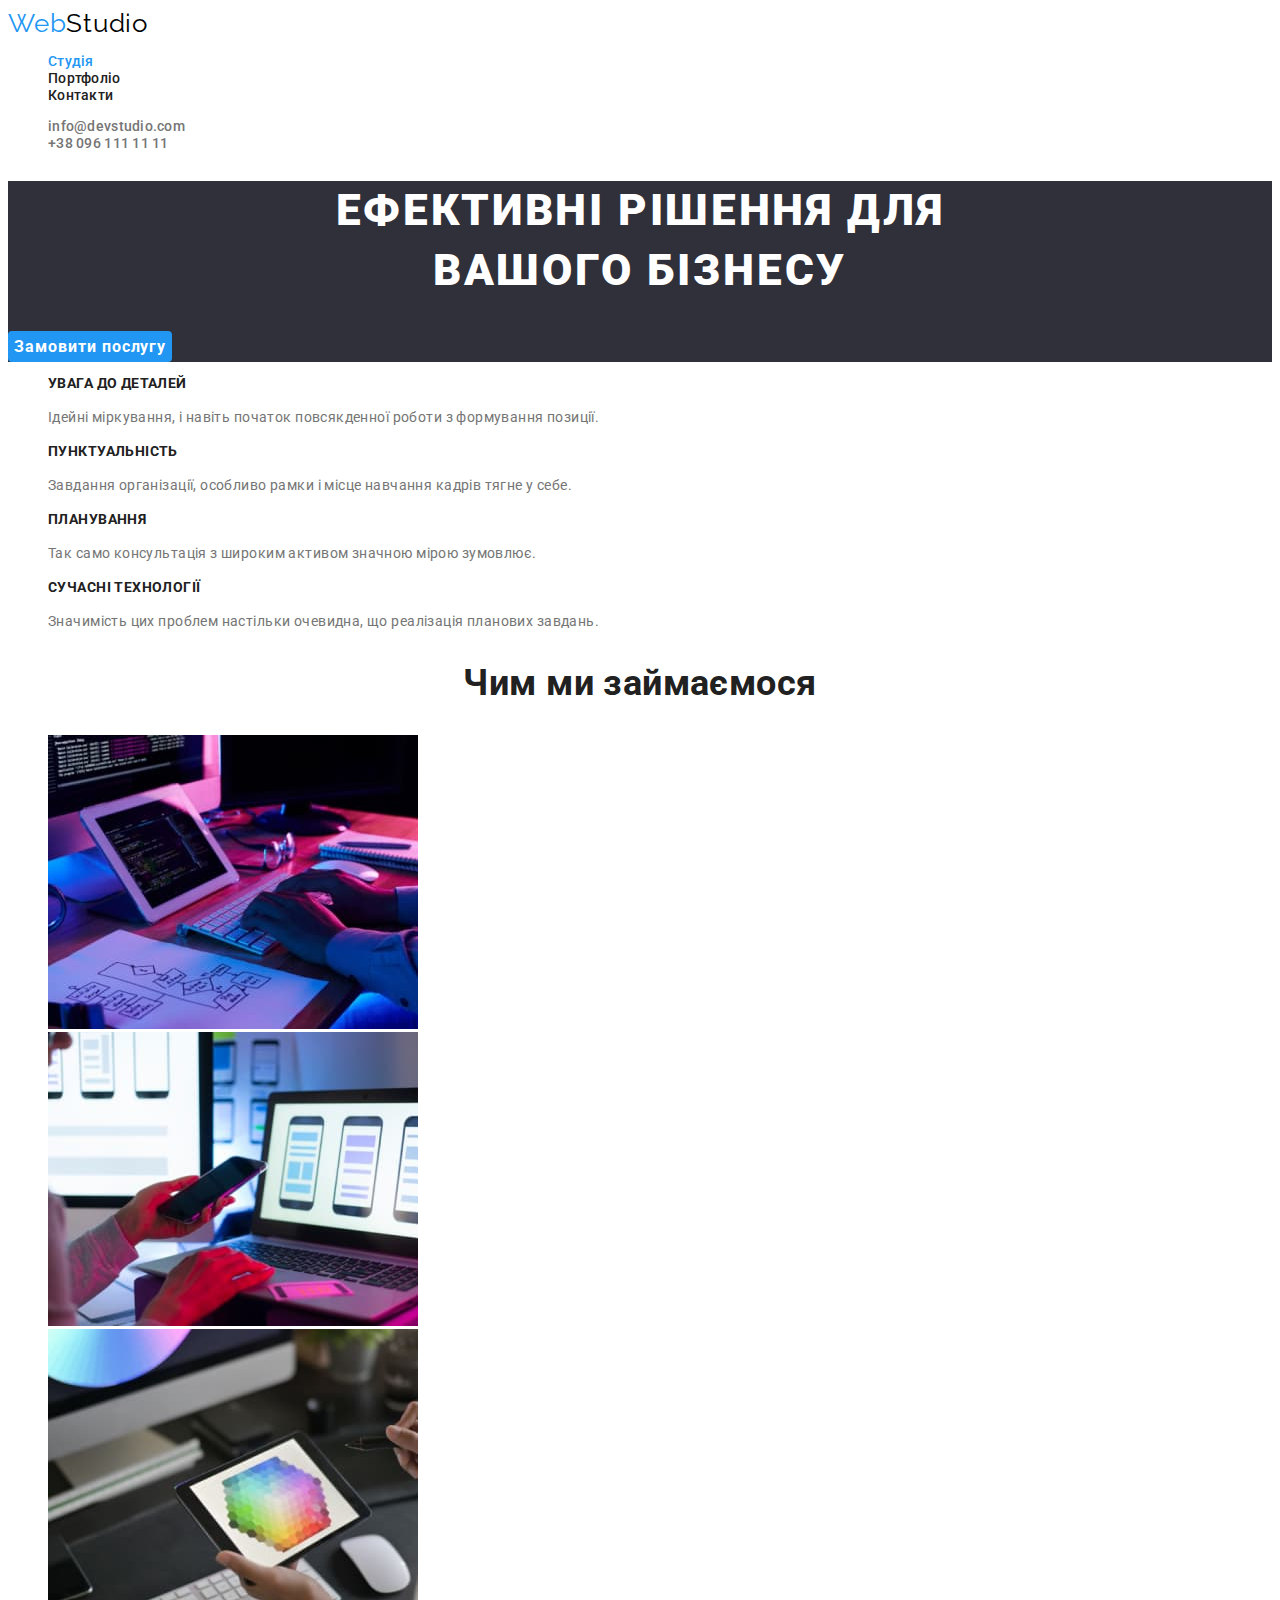
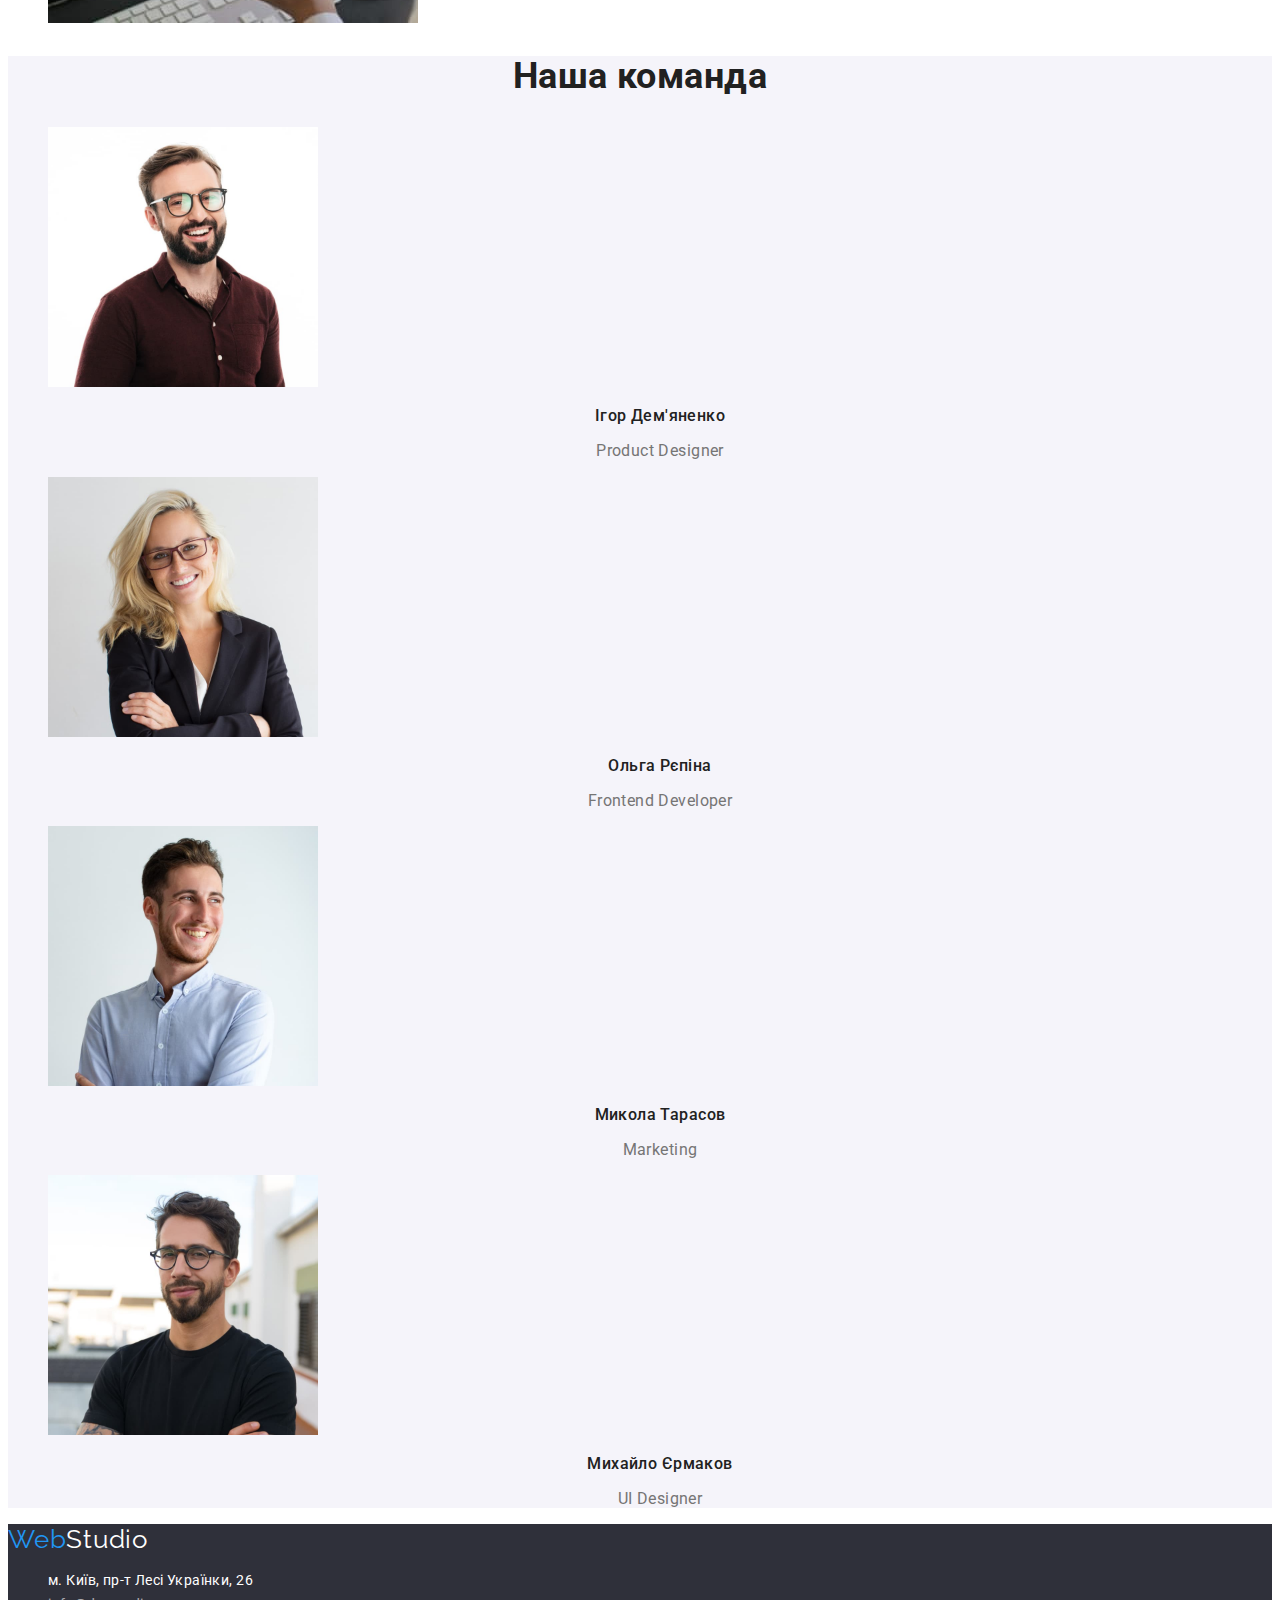
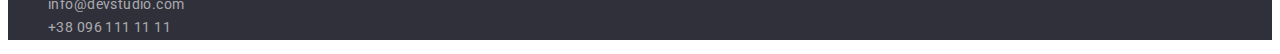
==== index.html @ c25b3947 "копіював" ====
<!DOCTYPE html>
<html lang="uk-UA">
<head>
	<meta charset="utf-8">
	<meta name="viewport" content="width=device-width, initial-scale=1">
	<title>Студія</title>
	<link rel="preconnect" href="https://fonts.googleapis.com">
	<link rel="preconnect" href="https://fonts.gstatic.com" crossorigin>
	<link href="https://fonts.googleapis.com/css2?family=Raleway:wght@700&family=Roboto:wght@400;500;700;900&display=swap" rel="stylesheet">	
	<link rel="stylesheet" href="./css/main.css">
</head>

<body>
	<header>
		<nav>
			<a lang="en" href="./index.html"  class="logo"><span class="accent">Web</span>Studio</a>
			<ul>
				<li><a href="./index.html" class="link current">Студія</a></li>
				<li><a href="./portfolio.html" class="link">Портфоліо</a></li>
				<li><a href="./portfolio.html" class="link">Контакти</a></li>
			</ul>
		</nav>
		<ul>
			<li><a href="mailto:info@devstudio.com" class="link-connection">info@devstudio.com</a></li>
			<li><a href="tel:+380961111111" class="link-connection">+38 096 111 11 11</a></li>
		</ul>
	</header>

	<main>
		<section class="section-hero">
			<h1 class="hero-title">Ефективні рішення для<br> вашого бізнесу</h1>
			<button type="button" class="button primary">Замовити послугу</button>
		</section>

		<section class="section-work">
			<h2 class="section-title visually-hidden">Наші переваги</h2>
			<ul>
				<li>
					<h3 class="work-title">УВАГА ДО ДЕТАЛЕЙ</h3>
					<p class="work-text">Ідейні міркування, і навіть початок повсякденної роботи з формування позиції.</p>
				</li>
				<li>
					<h3 class="work-title">ПУНКТУАЛЬНІСТЬ</h3>
					<p class="work-text">Завдання організації, особливо рамки і місце навчання кадрів тягне у себе.</p>
				</li>
				<li>
					<h3 class="work-title">ПЛАНУВАННЯ</h3>
					<p class="work-text">Так само консультація з широким активом значною мірою зумовлює.</p>
				</li>
				<li>
					<h3 class="work-title">СУЧАСНІ ТЕХНОЛОГІЇ</h3>
					<p class="work-text">Значимість цих проблем настільки очевидна, що реалізація планових завдань.</p>
				</li>
			</ul>
		</section>

		<section class="section-about">
			<h2 class="section-title">Чим ми займаємося</h2>
			<ul>
				<li><img src="./img/box_1.jpg" alt="Монітор" width="370"></li>
				<li><img src="./img/box_2.jpg" alt="Телефон" width="370"></li>
				<li><img src="./img/box_3.jpg" alt="Планшет" width="370"></li>
			</ul>
		</section>

		<section class="section-team">
			<h2 class="section-title">Наша команда</h2>
			<ul>
				<li>
					<img src="./img/team_card_1.jpg" alt="Ігор Дем'яненко" width="270">
					<h3 class="team-name">Ігор Дем'яненко</h3>
					<p class="team-position">Product Designer</p>	
				</li>			
				<li>			
					<img src="./img/team_card_2.jpg" alt="Ольга Рєпіна" width="270">
					<h3 class="team-name">Ольга Рєпіна</h3>
					<p class="team-position">Frontend Developer</p>
				</li>
				<li>	
					<img src="./img/team_card_3.jpg" alt="Микола Тарасов" width="270">
					<h3 class="team-name">Микола Тарасов</h3>
					<p class="team-position">Marketing</p>
				</li>
				<li>
					<img src="./img/team_card_4.jpg" alt="Михайло Єрмаков" width="270">
					<h3 class="team-name">Михайло Єрмаков</h3>
					<p class="team-position">UI Designer</p>
				</li>	
			</ul>
		</section>
	</main>
	
	<footer class="footerr">
		<a lang="en" href="./index.html" class="logo"><span class="accent">Web</span>Studio</a>
		<address>
			<ul>
				<li class="adress">м. Київ, пр-т Лесі Українки, 26</li>
				<li ><a href="mailto:info@devstudio.com" class="contacts">info@devstudio.com</a></li>
				<li><a href="tel:+380961111111" class="contacts">+38 096 111 11 11</a></li>
			</ul>
		</address>	
	</footer>

</body>
</html>
---- css/main.css ----
:root {
    --primary-text-color: #757575;
    --title-text-color: #212121;
    --accent-color: #2196F3;
    --background-color-h1: #FFFFFF;
    --hero-color: #2F303A;
    --background-color: #F5F4FA;
    --logo-color: #000000;
    --transparent-color: rgba(255, 255, 255, 0.6);
}

body {
    color: var(--primary-text-color);
    background-color: var(--background-color-h1);
    font-family: Roboto, sans-serif;
    font-size: 14px;
    letter-spacing: 0.03em;
}

ul {
    list-style: none;
}

a {
    text-decoration: none;
}

    /*Header*/

.link.current {
   color: var(--accent-color);
}

.button.active {
    color: var(--background-color-h1);
    background-color: var(--accent-color);
}

.logo {
    color: var(--logo-color);
    font-family: Raleway, sans-serif;
    font-size: 26px;
    line-height: 1.2;
    letter-spacing: 0.03em;
    text-decoration: none;
}

.link {
    color: var(--title-text-color);
    font-weight: 500;
    line-height: 1.14;
    text-decoration: none;
    letter-spacing: 0.02em;
}

.link-connection {
    color: var(--primary-text-color);
    font-weight: 500;
    font-size: 14px;
    line-height: 1.14;
    letter-spacing: 0.02em;
}

.link:hover,
.link:focus,
.contacts:hover,
.contacts:focus,
.link-connection:hover,
.link-connection:focus {
    color: var(--accent-color);
}

.accent {
    color: var(--accent-color);
}

             /* Mein */

/* Hero */

.section-hero {
    background-color: var(--hero-color);
}

.hero-title {
    color: var(--background-color-h1);
    font-weight: 900;
    font-size: 44px;
    line-height: 1.36;
    text-align: center;
    letter-spacing: 0.06em;
    text-transform: uppercase;
}


/* Section */

.section-title.visually-hidden,
.project-title.visually-hidden {
    position: absolute;
    width: 1px;
    height: 1px;
    margin: -1px;
    border: 0;
    padding: 0;
    white-space: nowrap;
    clip-path: inset(100%);
    clip: rect(0 0 0 0);
    overflow: hidden;
}

.work-title {
    color: var(--title-text-color);
    font-size: 14px;
    line-height: 1.14;
    text-transform: uppercase;
}

.work-text {
    line-height: 1.7;
}

.section-title {
    color: var(--title-text-color);
    font-size: 36px;
    line-height: 1.16;
    text-align: center;
}

.section-team {
    background-color: var(--background-color);
}

.team-name {
    color: var(--title-text-color);
    font-weight: 500;
    font-size: 16px;
    line-height: 1.19;
    text-align: center;
}

.team-position {
    font-size: 16px;
    line-height: 1.19;
    text-align: center;
}

.project-title {
    color: var(--title-text-color);
    font-size: 18px;
    line-height: 2;
    letter-spacing: 0.06em;
}

.project-name {
    color: var(--primary-text-color);
    font-size: 16px;
    line-height: 1.88;
}

/* Button */

.button.primary {
    color: var(--background-color-h1);
    background-color: var(--accent-color);
    border-radius: 4px;
    font-weight: 700;
    font-size: 16px;
    line-height: 1.87;
    text-align: center;
    letter-spacing: 0.06em;
}

.button {
    color: var(--title-text-color);
    font-family: inherit;
    background-color: var(--background-color);
    border-radius: 4px;
    border: none;
    font-weight: 500;
    font-size: 16px;
    line-height: 1.62;
    cursor: pointer;
}

.button:hover,
.button:focus {
    color: var(--background-color-h1);
    background-color: var(--accent-color);
}


/* Footer */

.footerr {
    background-color: var(--hero-color);
}

.adress {
    color: var(--background-color-h1);
    font-style: normal;
    line-height: 1.7;
    text-decoration: none;
}

.contacts {
    line-height: 1.7;
    color: var(--transparent-color);
    font-style: normal;
}


.footerr .logo {
    color: var(--background-color-h1);
}
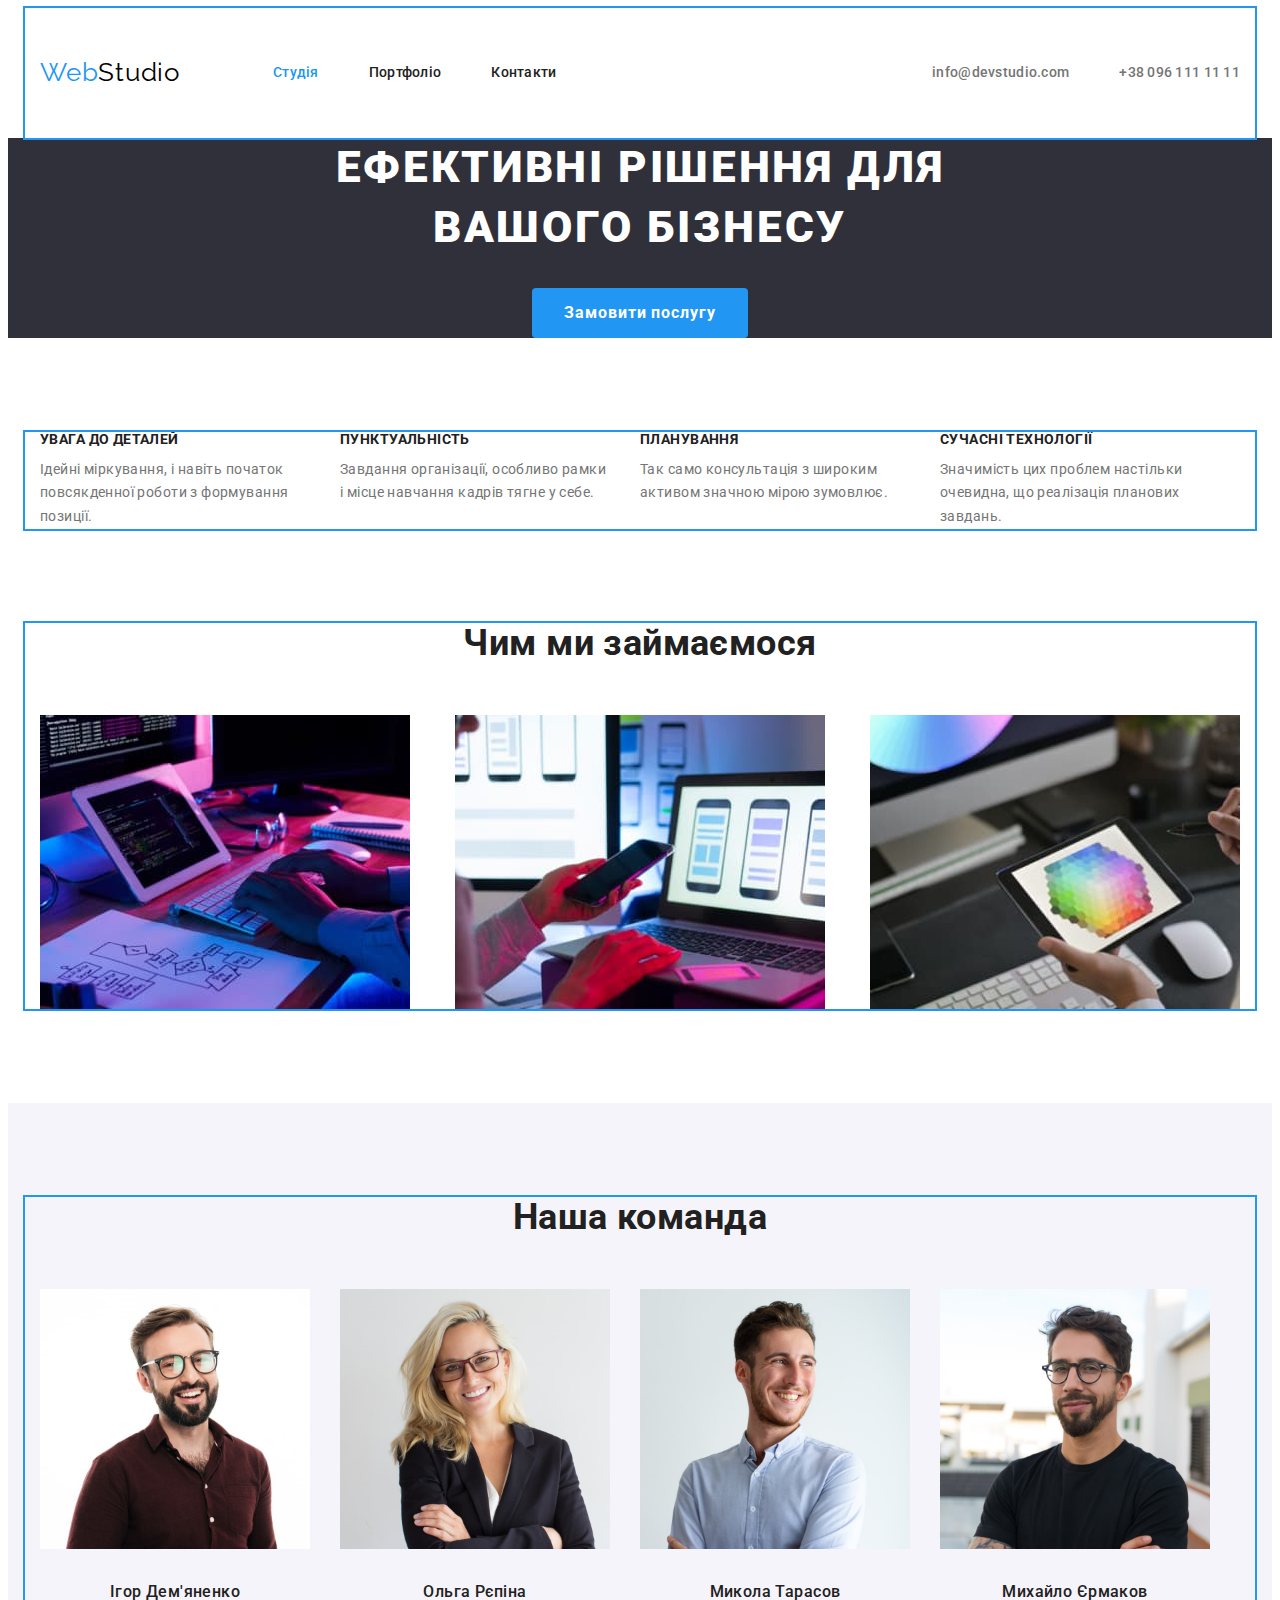
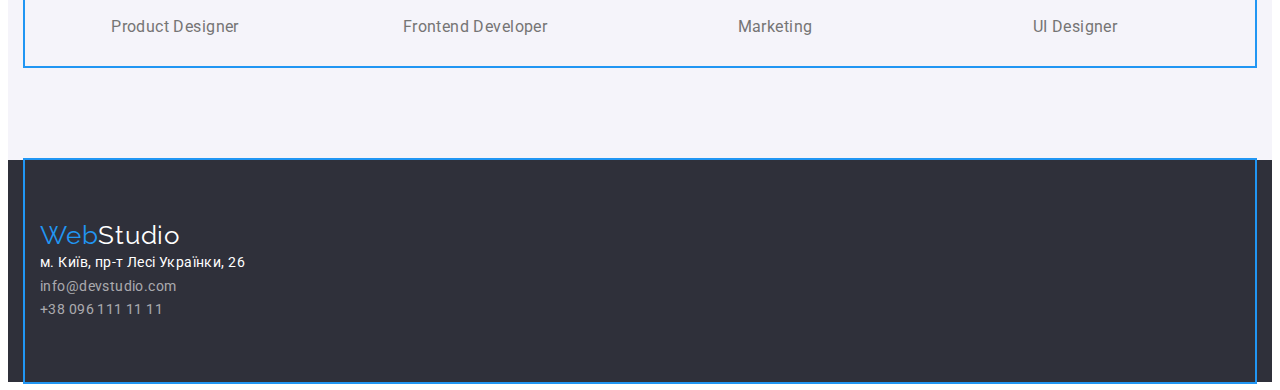
==== commit 67ae8df4: "зміни" ====
--- a/index.html
+++ b/index.html
@@ -6,24 +6,27 @@
 	<title>Студія</title>
 	<link rel="preconnect" href="https://fonts.googleapis.com">
 	<link rel="preconnect" href="https://fonts.gstatic.com" crossorigin>
-	<link href="https://fonts.googleapis.com/css2?family=Raleway:wght@700&family=Roboto:wght@400;500;700;900&display=swap" rel="stylesheet">	
+	<link href="https://fonts.googleapis.com/css2?family=Raleway:wght@700&family=Roboto:wght@400;500;700;900&display=swap" rel="stylesheet">
+	<link rel="stylesheet" href="https://cdnjs.cloudflare.com/ajax/libs/modern-normalize/1.1.0/modern-normalize.min.css" integrity="sha512-wpPYUAdjBVSE4KJnH1VR1HeZfpl1ub8YT/NKx4PuQ5NmX2tKuGu6U/JRp5y+Y8XG2tV+wKQpNHVUX03MfMFn9Q==" crossorigin="anonymous" referrerpolicy="no-referrer" />	
 	<link rel="stylesheet" href="./css/main.css">
 </head>
 
 <body>
 	<header>
-		<nav>
-			<a lang="en" href="./index.html"  class="logo"><span class="accent">Web</span>Studio</a>
-			<ul>
-				<li><a href="./index.html" class="link current">Студія</a></li>
-				<li><a href="./portfolio.html" class="link">Портфоліо</a></li>
-				<li><a href="./portfolio.html" class="link">Контакти</a></li>
+		<div class="box container-header">
+			<nav class="site-nav">
+				<a lang="en" href="./index.html"  class="logo"><span class="accent">Web</span>Studio</a>
+				<ul class="ul-nav">
+					<li class="item"><a href="./index.html" class="link current">Студія</a></li>
+					<li class="item"><a href="./portfolio.html" class="link">Портфоліо</a></li>
+					<li class="item"><a href="./portfolio.html" class="link">Контакти</a></li>
+				</ul>
+			</nav>
+			<ul class="connection-nav">
+				<li class="item"><a href="mailto:info@devstudio.com" class="link-connection">info@devstudio.com</a></li>
+				<li class="item"><a href="tel:+380961111111" class="link-connection">+38 096 111 11 11</a></li>
 			</ul>
-		</nav>
-		<ul>
-			<li><a href="mailto:info@devstudio.com" class="link-connection">info@devstudio.com</a></li>
-			<li><a href="tel:+380961111111" class="link-connection">+38 096 111 11 11</a></li>
-		</ul>
+		</div>
 	</header>
 
 	<main>
@@ -33,72 +36,80 @@
 		</section>
 
 		<section class="section-work">
-			<h2 class="section-title visually-hidden">Наші переваги</h2>
-			<ul>
-				<li>
-					<h3 class="work-title">УВАГА ДО ДЕТАЛЕЙ</h3>
-					<p class="work-text">Ідейні міркування, і навіть початок повсякденної роботи з формування позиції.</p>
-				</li>
-				<li>
-					<h3 class="work-title">ПУНКТУАЛЬНІСТЬ</h3>
-					<p class="work-text">Завдання організації, особливо рамки і місце навчання кадрів тягне у себе.</p>
-				</li>
-				<li>
-					<h3 class="work-title">ПЛАНУВАННЯ</h3>
-					<p class="work-text">Так само консультація з широким активом значною мірою зумовлює.</p>
-				</li>
-				<li>
-					<h3 class="work-title">СУЧАСНІ ТЕХНОЛОГІЇ</h3>
-					<p class="work-text">Значимість цих проблем настільки очевидна, що реалізація планових завдань.</p>
-				</li>
+			<div class="box container-work">
+				<h2 class="section-title visually-hidden">Наші переваги</h2>
+				<ul class="work-flex">
+					<li class="flex-text">
+						<h3 class="work-title">УВАГА ДО ДЕТАЛЕЙ</h3>
+						<p class="work-text">Ідейні міркування, і навіть початок повсякденної роботи з формування позиції.</p>
+					</li>
+					<li class="flex-text">
+						<h3 class="work-title">ПУНКТУАЛЬНІСТЬ</h3>
+						<p class="work-text">Завдання організації, особливо рамки і місце навчання кадрів тягне у себе.</p>
+					</li>
+					<li class="flex-text">
+						<h3 class="work-title">ПЛАНУВАННЯ</h3>
+						<p class="work-text">Так само консультація з широким активом значною мірою зумовлює.</p>
+					</li>
+					<li class="flex-text">
+						<h3 class="work-title">СУЧАСНІ ТЕХНОЛОГІЇ</h3>
+						<p class="work-text">Значимість цих проблем настільки очевидна, що реалізація планових завдань.</p>
+					</li>
+				</div>
 			</ul>
 		</section>
 
 		<section class="section-about">
-			<h2 class="section-title">Чим ми займаємося</h2>
-			<ul>
-				<li><img src="./img/box_1.jpg" alt="Монітор" width="370"></li>
-				<li><img src="./img/box_2.jpg" alt="Телефон" width="370"></li>
-				<li><img src="./img/box_3.jpg" alt="Планшет" width="370"></li>
-			</ul>
+			<div class="box container-about">
+				<h2 class="section-title">Чим ми займаємося</h2>
+				<ul class="about-flex">
+					<li class="flex-img"><img src="./img/box_1.jpg" alt="Монітор" width="370"></li>
+					<li class="flex-img"><img src="./img/box_2.jpg" alt="Телефон" width="370"></li>
+					<li class="flex-img"><img src="./img/box_3.jpg" alt="Планшет" width="370"></li>
+				</ul>
+			</div>
 		</section>
 
 		<section class="section-team">
-			<h2 class="section-title">Наша команда</h2>
-			<ul>
-				<li>
-					<img src="./img/team_card_1.jpg" alt="Ігор Дем'яненко" width="270">
-					<h3 class="team-name">Ігор Дем'яненко</h3>
-					<p class="team-position">Product Designer</p>	
-				</li>			
-				<li>			
-					<img src="./img/team_card_2.jpg" alt="Ольга Рєпіна" width="270">
-					<h3 class="team-name">Ольга Рєпіна</h3>
-					<p class="team-position">Frontend Developer</p>
-				</li>
-				<li>	
-					<img src="./img/team_card_3.jpg" alt="Микола Тарасов" width="270">
-					<h3 class="team-name">Микола Тарасов</h3>
-					<p class="team-position">Marketing</p>
-				</li>
-				<li>
-					<img src="./img/team_card_4.jpg" alt="Михайло Єрмаков" width="270">
-					<h3 class="team-name">Михайло Єрмаков</h3>
-					<p class="team-position">UI Designer</p>
-				</li>	
-			</ul>
+			<div class="box container-team">
+				<h2 class="section-title">Наша команда</h2>
+				<ul class="team-flex">
+					<li class="flex-name">
+						<img src="./img/team_card_1.jpg" alt="Ігор Дем'яненко" width="270">
+						<h3 class="team-name">Ігор Дем'яненко</h3>
+						<p class="team-position">Product Designer</p>	
+					</li>			
+					<li class="flex-name">			
+						<img src="./img/team_card_2.jpg" alt="Ольга Рєпіна" width="270">
+						<h3 class="team-name">Ольга Рєпіна</h3>
+						<p class="team-position">Frontend Developer</p>
+					</li>
+					<li class="flex-name">	
+						<img src="./img/team_card_3.jpg" alt="Микола Тарасов" width="270">
+						<h3 class="team-name">Микола Тарасов</h3>
+						<p class="team-position">Marketing</p>
+					</li>
+					<li class="flex-name">
+						<img src="./img/team_card_4.jpg" alt="Михайло Єрмаков" width="270">
+						<h3 class="team-name">Михайло Єрмаков</h3>
+						<p class="team-position">UI Designer</p>
+					</li>	
+				</ul>
+			</div>
 		</section>
 	</main>
 	
 	<footer class="footerr">
-		<a lang="en" href="./index.html" class="logo"><span class="accent">Web</span>Studio</a>
-		<address>
-			<ul>
-				<li class="adress">м. Київ, пр-т Лесі Українки, 26</li>
-				<li ><a href="mailto:info@devstudio.com" class="contacts">info@devstudio.com</a></li>
-				<li><a href="tel:+380961111111" class="contacts">+38 096 111 11 11</a></li>
-			</ul>
-		</address>	
+		<div class="box container-footer">
+			<a lang="en" href="./index.html" class="logo"><span class="accent">Web</span>Studio</a>
+			<address>
+				<ul>
+					<li class="adress">м. Київ, пр-т Лесі Українки, 26</li>
+					<li ><a href="mailto:info@devstudio.com" class="contacts">info@devstudio.com</a></li>
+					<li><a href="tel:+380961111111" class="contacts">+38 096 111 11 11</a></li>
+				</ul>
+			</address>
+		</div>	
 	</footer>
 
 </body>
--- a/css/main.css
+++ b/css/main.css
@@ -7,7 +7,9 @@
     --background-color: #F5F4FA;
     --logo-color: #000000;
     --transparent-color: rgba(255, 255, 255, 0.6);
-}
+    --border-color: #EEEEEE;
+}
+
 
 body {
     color: var(--primary-text-color);
@@ -19,81 +21,57 @@
 
 ul {
     list-style: none;
+    margin: 0;
+    padding-left: 0;
+    padding-right: 0;
 }
 
 a {
     text-decoration: none;
 }
 
-    /*Header*/
-
-.link.current {
-   color: var(--accent-color);
-}
-
-.button.active {
-    color: var(--background-color-h1);
-    background-color: var(--accent-color);
-}
-
-.logo {
-    color: var(--logo-color);
-    font-family: Raleway, sans-serif;
-    font-size: 26px;
-    line-height: 1.2;
-    letter-spacing: 0.03em;
-    text-decoration: none;
-}
-
-.link {
-    color: var(--title-text-color);
-    font-weight: 500;
-    line-height: 1.14;
-    text-decoration: none;
-    letter-spacing: 0.02em;
-}
-
-.link-connection {
-    color: var(--primary-text-color);
-    font-weight: 500;
-    font-size: 14px;
-    line-height: 1.14;
-    letter-spacing: 0.02em;
-}
-
-.link:hover,
-.link:focus,
-.contacts:hover,
-.contacts:focus,
-.link-connection:hover,
-.link-connection:focus {
-    color: var(--accent-color);
-}
-
-.accent {
-    color: var(--accent-color);
-}
-
-             /* Mein */
-
-/* Hero */
+   
+/* Conteiner */
+
+.box {
+    margin: 0 auto;
+    width: 1200px;
+    outline: 2px solid #2196F3;
+}
+
+.container-header {
+    padding: 25px 15px;
+    height: 80px;
+}
+
+.container-footer {
+    padding: 60px 15px;
+}
+
+.container-team {
+    padding: 0 15px;
+}
+
+.container-work,
+.container-about,
+.container-project {
+    margin: 94px auto;
+    padding: 0 15px;
+}
+
+/* Sections */
 
 .section-hero {
     background-color: var(--hero-color);
-}
-
-.hero-title {
-    color: var(--background-color-h1);
-    font-weight: 900;
-    font-size: 44px;
-    line-height: 1.36;
-    text-align: center;
-    letter-spacing: 0.06em;
-    text-transform: uppercase;
-}
-
-
-/* Section */
+    text-align: center;
+}
+
+.section-team {
+    background-color: var(--background-color);
+    padding-top: 94px;
+    padding-bottom: 94px;
+
+}
 
 .section-title.visually-hidden,
 .project-title.visually-hidden {
@@ -109,33 +87,189 @@
     overflow: hidden;
 }
 
+.section-title {
+    color: var(--title-text-color);
+    font-size: 36px;
+    line-height: 1.16;
+    text-align: center;
+    margin-top: 0;
+    margin-bottom: 50px;
+}
+
+ /*Header*/
+
+ .connection-nav {
+    display: flex;
+ }
+
+ .site-nav {
+     display: flex;
+     align-items: center;
+ }
+
+ .connection-nav {
+     margin-left: auto;
+ }
+
+ .box.container-header {
+    display: flex;
+    align-items: center;
+ }
+
+ .ul-nav {
+    display: flex;
+ }
+
+ .botton-flex {
+    display: flex;
+    justify-content: center;
+ }
+
+ .flex-inp {
+    margin-right: 8px;
+    margin-bottom: 50px;
+ }
+
+.work-flex {
+    display: flex;
+}
+
+.flex-text {
+    width: 270px;
+    margin-right: 30px;
+}
+
+.flex-text:nth-child(4n) {
+    margin-right: 0;
+}
+
+.about-flex {
+    display: flex;
+    justify-content: space-between;
+}
+
+.flex-img {
+    width: 370px;
+    height: 294px;
+}
+
+.team-flex {
+    display: flex;
+}
+
+.flex-name:nth-child(4n) {
+    margin-right: 0;
+}
+
+.flex-name {
+    width: 270px;
+    margin-right: 30px;
+}
+
+ .ul-flex {
+    display: flex;
+    flex-wrap: wrap;
+    justify-content: space-between;
+ }
+
+ .flex-element {
+    width: 370px;
+    margin-bottom: 30px;
+ }
+
+ .flex-element:nth-last-child(-n+3) {
+    margin-bottom: 0;
+ }
+
+ .ul-nav .item + .item,
+ .connection-nav .item+.item {
+    margin-left: 50px;
+ }
+ 
+
+.logo {
+    color: var(--logo-color);
+    font-family: Raleway, sans-serif;
+    font-size: 26px;
+    line-height: 1.2;
+    letter-spacing: 0.03em;
+    text-decoration: none;
+    margin-right: 93px;
+}
+
+.link {
+    color: var(--title-text-color);
+    display: block;
+    padding-top: 32px;
+    padding-bottom: 32px;
+    font-weight: 500;
+    line-height: 1.14;
+    text-decoration: none;
+    letter-spacing: 0.02em;
+}
+
+.link-connection {
+    color: var(--primary-text-color);
+    display: block;
+    padding-top: 32px;
+    padding-bottom: 32px;
+    font-weight: 500;
+    font-size: 14px;
+    line-height: 1.14;
+    letter-spacing: 0.02em;
+}
+
+.link:hover,
+.link:focus,
+.contacts:hover,
+.contacts:focus,
+.link-connection:hover,
+.link-connection:focus {
+    color: var(--accent-color);
+}
+
+.accent {
+    color: var(--accent-color);
+}
+
+.link.current {
+    color: var(--accent-color);
+}
+
+.hero-title {
+    color: var(--background-color-h1);
+    font-weight: 900;
+    font-size: 44px;
+    line-height: 1.36;
+    letter-spacing: 0.06em;
+    text-transform: uppercase;
+    margin-top: 0;
+    margin-bottom: 30px;
+}
+
 .work-title {
     color: var(--title-text-color);
     font-size: 14px;
     line-height: 1.14;
     text-transform: uppercase;
+    margin-top: 0;
+    margin-bottom: 10px;
 }
 
 .work-text {
     line-height: 1.7;
-}
-
-.section-title {
-    color: var(--title-text-color);
-    font-size: 36px;
-    line-height: 1.16;
-    text-align: center;
-}
-
-.section-team {
-    background-color: var(--background-color);
-}
+    margin-top: 10px;
+    margin-bottom: 0;
+}
+
+
 
 .team-name {
     color: var(--title-text-color);
     font-weight: 500;
     font-size: 16px;
     line-height: 1.19;
+    margin-top: 30px;
     text-align: center;
 }
 
@@ -143,6 +277,7 @@
     font-size: 16px;
     line-height: 1.19;
     text-align: center;
+    margin-bottom: 30px;
 }
 
 .project-title {
@@ -150,19 +285,40 @@
     font-size: 18px;
     line-height: 2;
     letter-spacing: 0.06em;
+    margin-top: 0;
 }
 
 .project-name {
     color: var(--primary-text-color);
     font-size: 16px;
-    line-height: 1.88;
-}
+    line-height: 1.88;  
+}
+
+.no-gap {
+  display: block;
+}
+
+.frame {
+    border-bottom-width: 1px;
+    border-bottom-style: solid;
+    border-bottom-color: var(--border-color);
+    border-right-width: 1px;
+    border-right-style: solid;
+    border-right-color: var(--border-color);
+    border-left-width: 1px;
+    border-left-style: solid;
+    border-left-color: var(--border-color);
+}
+
 
 /* Button */
 
 .button.primary {
     color: var(--background-color-h1);
     background-color: var(--accent-color);
+    min-width: 216px;
+    height: 50px;
+    padding: 10px 32px;
     border-radius: 4px;
     font-weight: 700;
     font-size: 16px;
@@ -173,6 +329,9 @@
 
 .button {
     color: var(--title-text-color);
+    height: 38px;
+    min-width: 67px;
+    padding: 6px 22px;
     font-family: inherit;
     background-color: var(--background-color);
     border-radius: 4px;
@@ -180,6 +339,7 @@
     font-weight: 500;
     font-size: 16px;
     line-height: 1.62;
+    text-align: center;
     cursor: pointer;
 }
 
@@ -189,6 +349,10 @@
     background-color: var(--accent-color);
 }
 
+.button.active {
+    color: var(--background-color-h1);
+    background-color: var(--accent-color);
+}
 
 /* Footer */
 
@@ -209,7 +373,6 @@
     font-style: normal;
 }
 
-
 .footerr .logo {
     color: var(--background-color-h1);
 }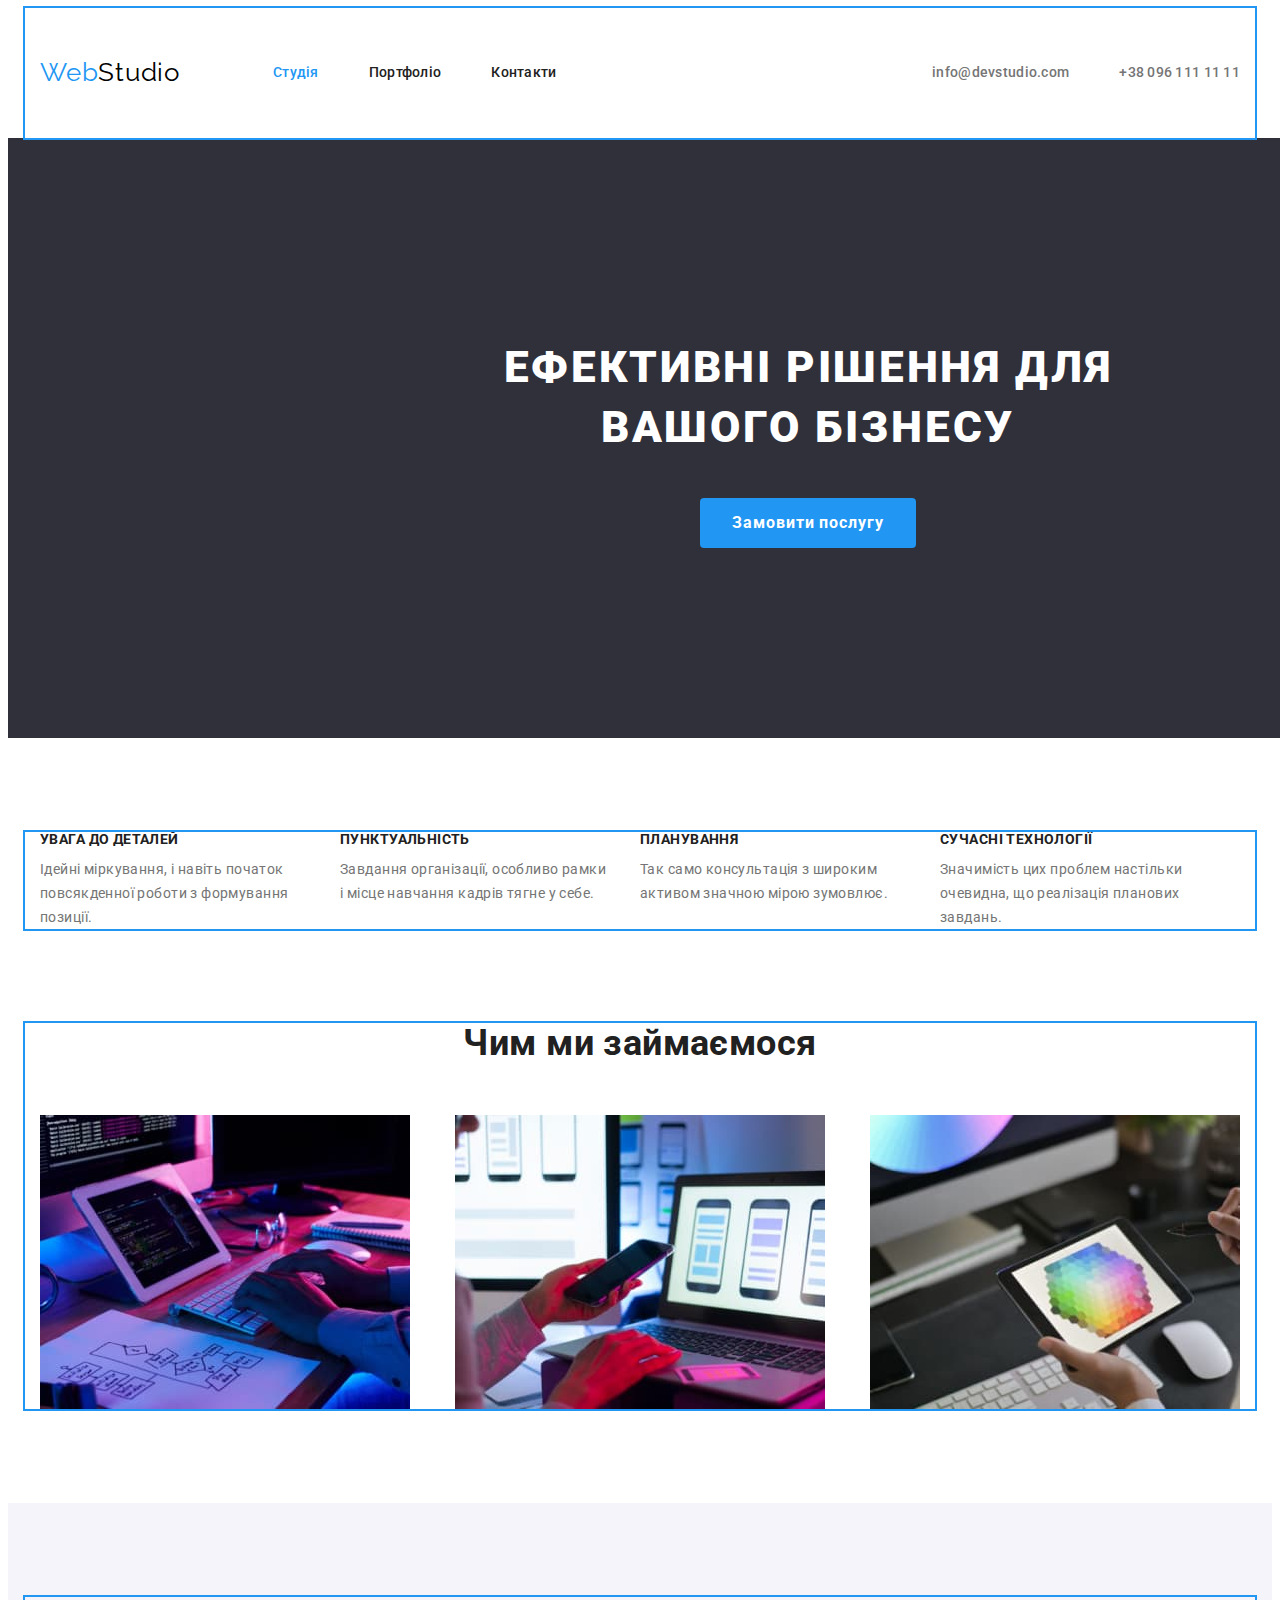
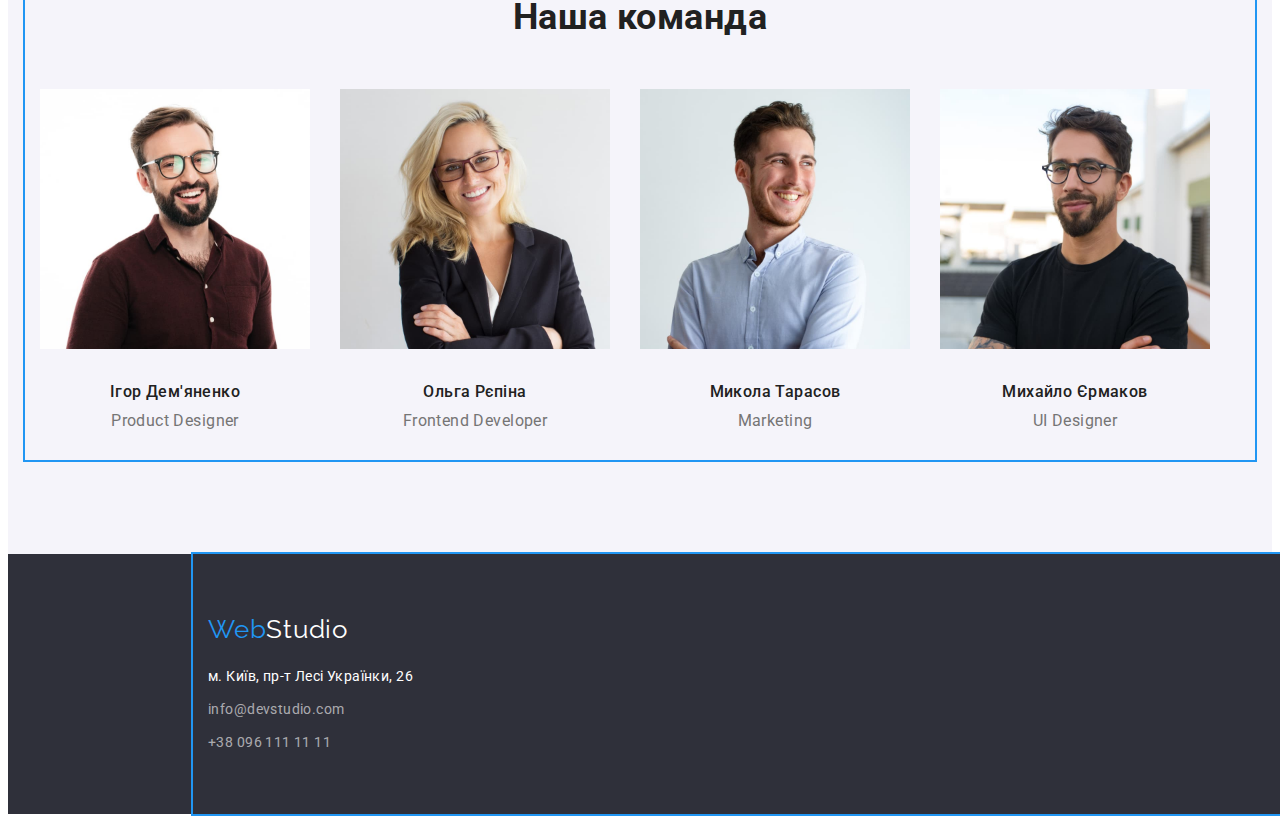
==== commit 99fd3bd4: "футер плаває" ====
--- a/index.html
+++ b/index.html
@@ -98,19 +98,19 @@
 			</div>
 		</section>
 	</main>
-	
-	<footer class="footerr">
-		<div class="box container-footer">
+
+	<footer  class="footerr">
+		<div class="container-footer">
 			<a lang="en" href="./index.html" class="logo"><span class="accent">Web</span>Studio</a>
 			<address>
 				<ul>
 					<li class="adress">м. Київ, пр-т Лесі Українки, 26</li>
-					<li ><a href="mailto:info@devstudio.com" class="contacts">info@devstudio.com</a></li>
+					<li><a href="mailto:info@devstudio.com" class="contacts">info@devstudio.com</a></li>
 					<li><a href="tel:+380961111111" class="contacts">+38 096 111 11 11</a></li>
 				</ul>
 			</address>
 		</div>	
 	</footer>
-
+	
 </body>
 </html>--- a/css/main.css
+++ b/css/main.css
@@ -36,7 +36,7 @@
 .box {
     margin: 0 auto;
     width: 1200px;
-    outline: 2px solid #2196F3;
+    outline: 2px solid var(--accent-color);
 }
 
 .container-header {
@@ -45,7 +45,11 @@
 }
 
 .container-footer {
-    padding: 60px 15px;
+    padding: 60px 15px; 
+    margin-left: auto;
+    margin-right: auto;
+    width: 1200px;
+    outline: 2px solid var(--accent-color);
 }
 
 .container-team {
@@ -64,13 +68,16 @@
 .section-hero {
     background-color: var(--hero-color);
     text-align: center;
+    width: 1600px;
+    height: 600px;
+    margin-left: auto;
+    margin-right: auto;
 }
 
 .section-team {
     background-color: var(--background-color);
     padding-top: 94px;
     padding-bottom: 94px;
-
 }
 
 .section-title.visually-hidden,
@@ -100,15 +107,12 @@
 
  .connection-nav {
     display: flex;
+    margin-left: auto;
  }
 
  .site-nav {
      display: flex;
      align-items: center;
- }
-
- .connection-nav {
-     margin-left: auto;
  }
 
  .box.container-header {
@@ -245,6 +249,7 @@
     text-transform: uppercase;
     margin-top: 0;
     margin-bottom: 30px;
+    padding-top: 200px;
 }
 
 .work-title {
@@ -270,6 +275,7 @@
     font-size: 16px;
     line-height: 1.19;
     margin-top: 30px;
+    margin-bottom: 10px;
     text-align: center;
 }
 
@@ -278,6 +284,7 @@
     line-height: 1.19;
     text-align: center;
     margin-bottom: 30px;
+    margin-top: 10px;
 }
 
 .project-title {
@@ -285,13 +292,15 @@
     font-size: 18px;
     line-height: 2;
     letter-spacing: 0.06em;
-    margin-top: 0;
+    margin: 0px 24px;
+    padding-top: 20px;
 }
 
 .project-name {
     color: var(--primary-text-color);
     font-size: 16px;
     line-height: 1.88;  
+    margin: 0px 24px 20px;
 }
 
 .no-gap {
@@ -299,6 +308,7 @@
 }
 
 .frame {
+    min-height: 110px;
     border-bottom-width: 1px;
     border-bottom-style: solid;
     border-bottom-color: var(--border-color);
@@ -318,7 +328,7 @@
     background-color: var(--accent-color);
     min-width: 216px;
     height: 50px;
-    padding: 10px 32px;
+    margin: 10px 32px;
     border-radius: 4px;
     font-weight: 700;
     font-size: 16px;
@@ -358,6 +368,10 @@
 
 .footerr {
     background-color: var(--hero-color);
+    width: 1600px;
+    
+    margin-left: auto;
+    margin-right: auto;
 }
 
 .adress {
@@ -365,12 +379,16 @@
     font-style: normal;
     line-height: 1.7;
     text-decoration: none;
-}
+    margin-top: 20px;
+}
+
 
 .contacts {
     line-height: 1.7;
     color: var(--transparent-color);
     font-style: normal;
+    margin-top: 9px;
+    display: block;
 }
 
 .footerr .logo {
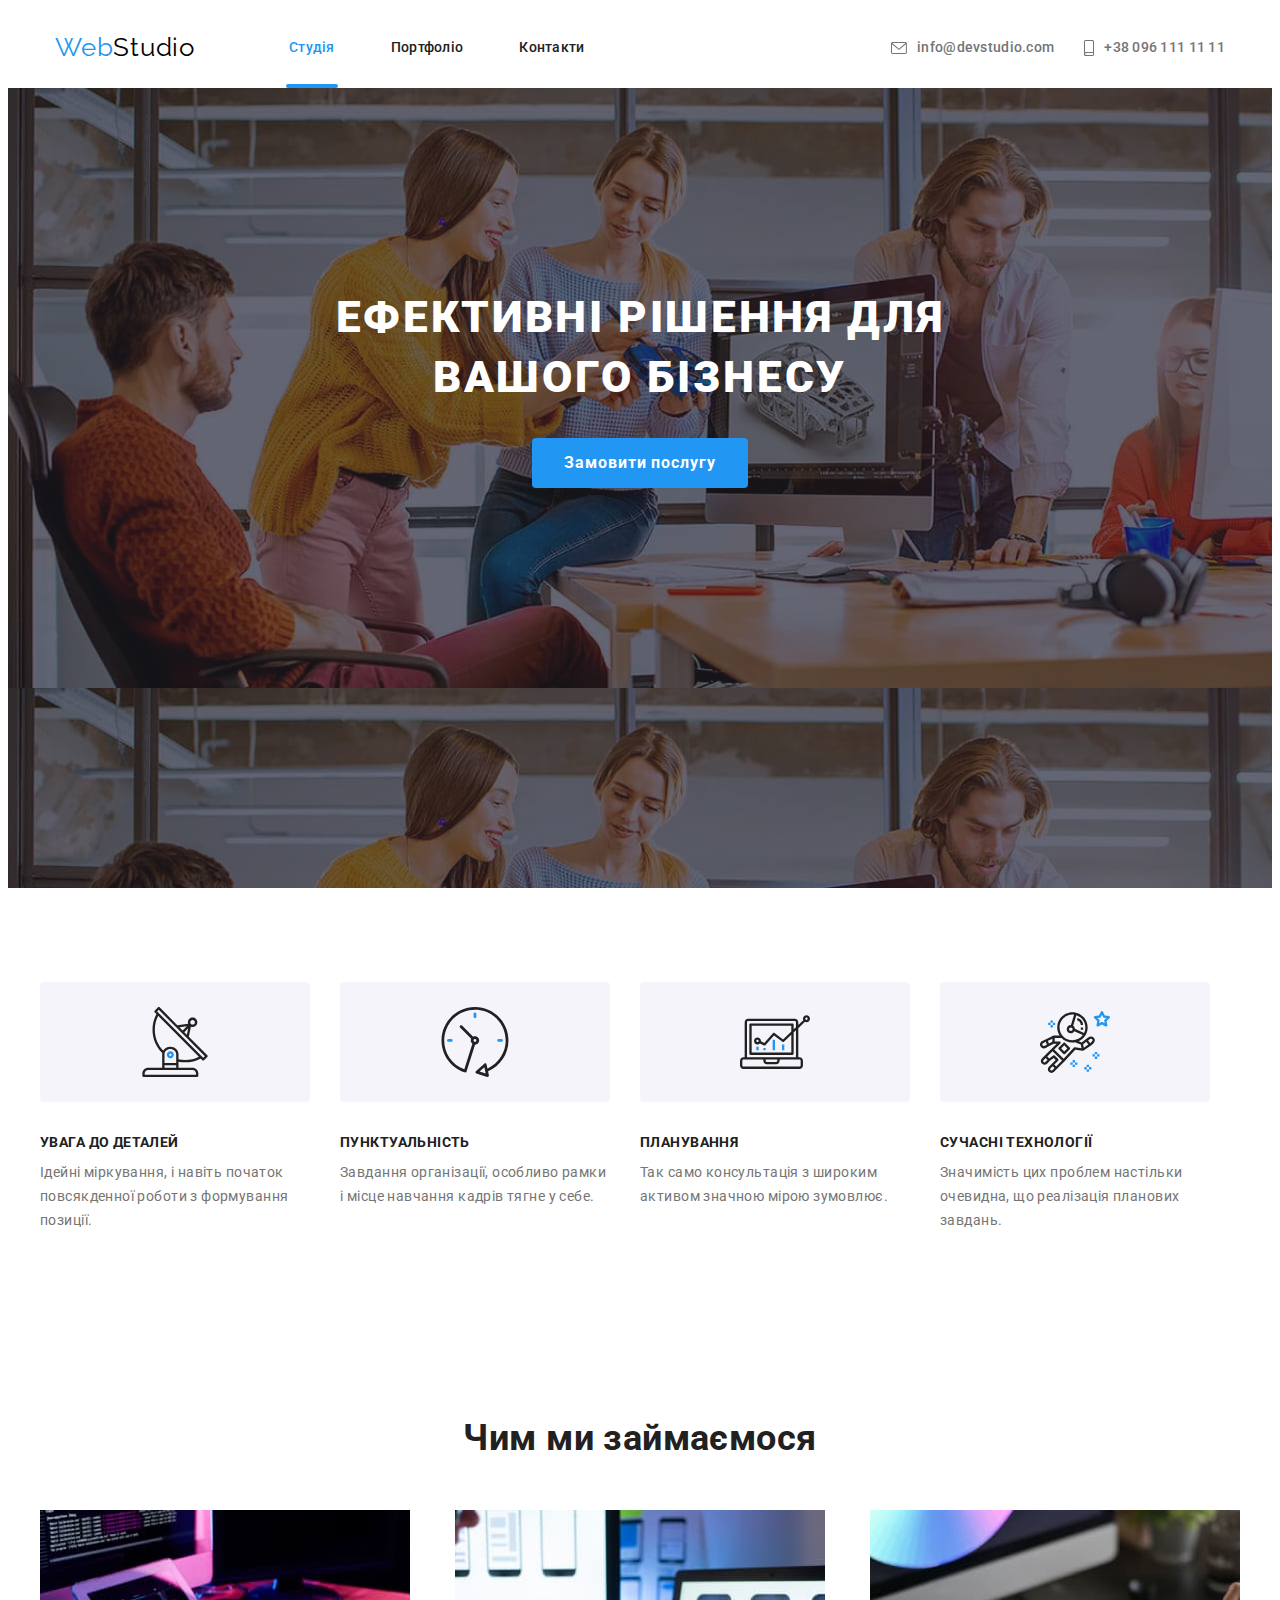
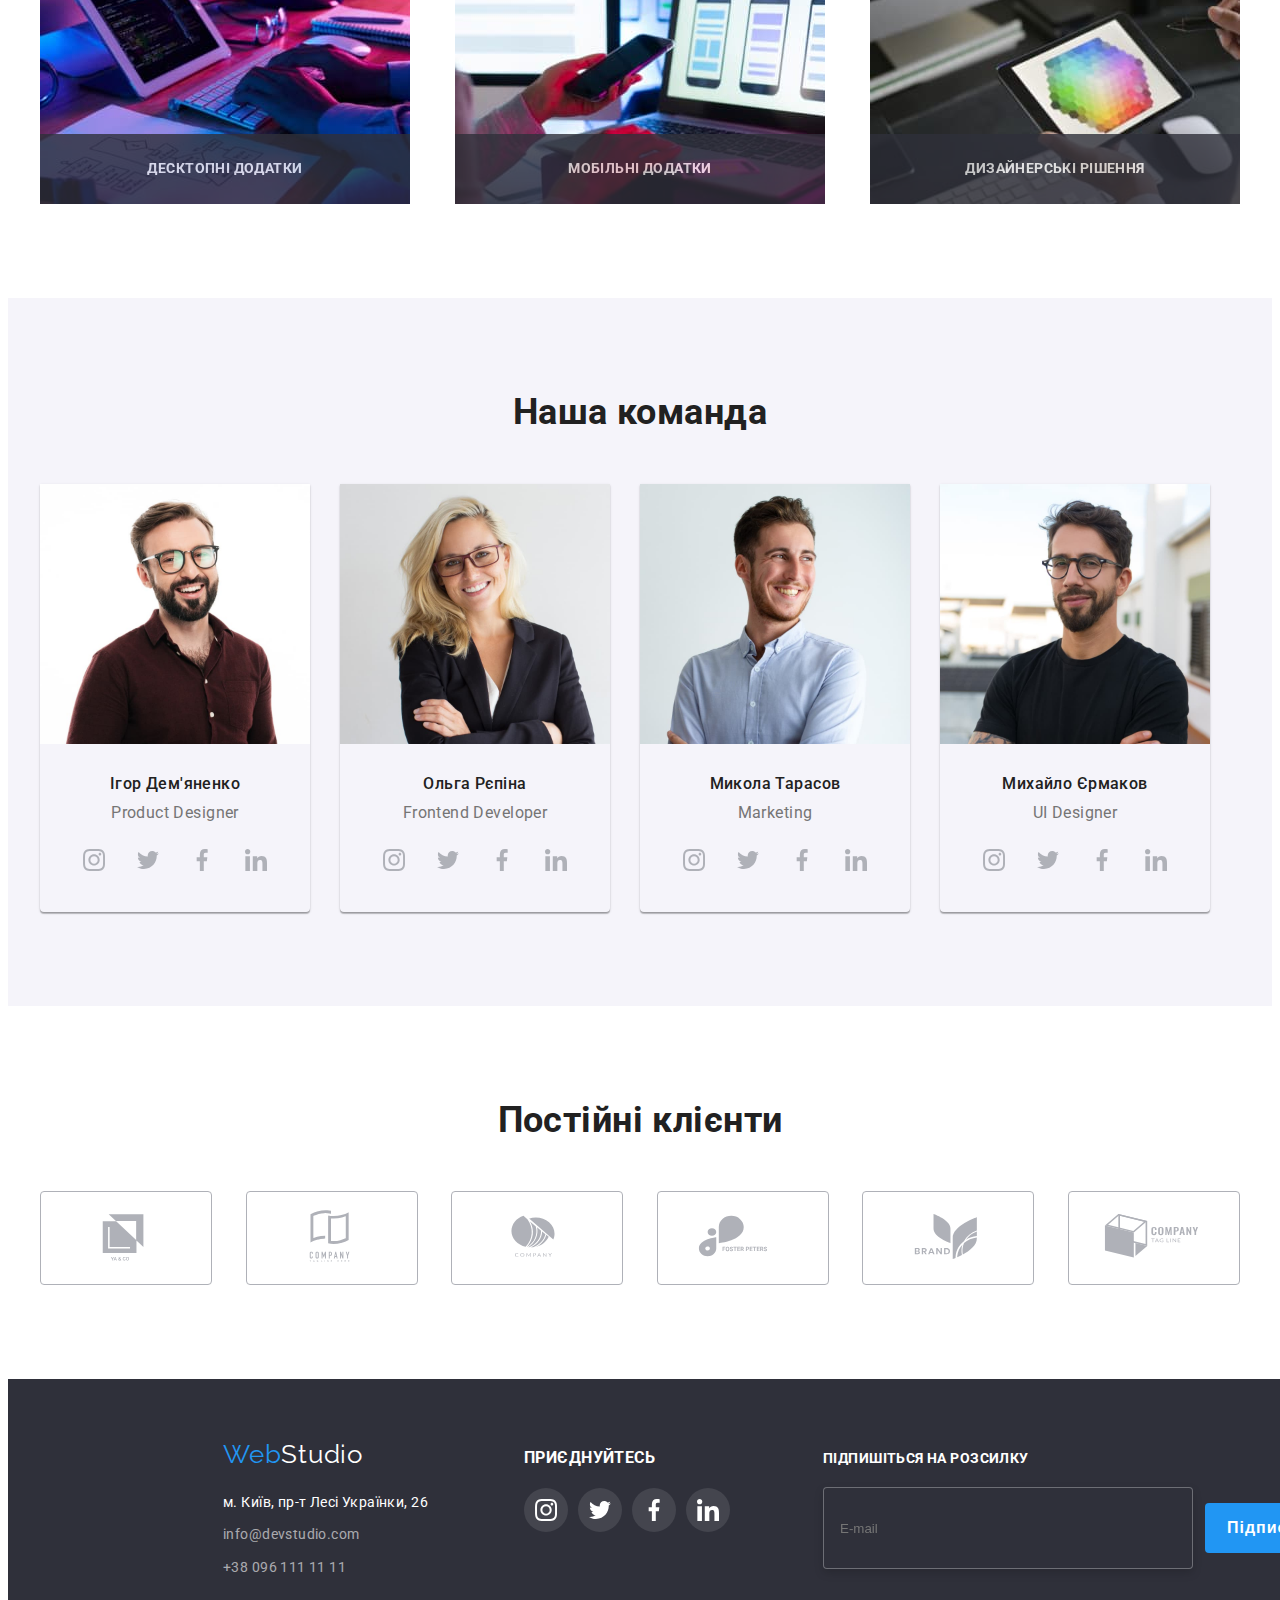
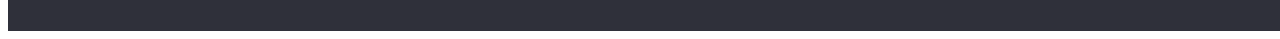
==== commit 6b2e4b6f: "замінив дз3 на змінений з дз6" ====
--- a/index.html
+++ b/index.html
@@ -5,26 +5,38 @@
 	<meta name="viewport" content="width=device-width, initial-scale=1">
 	<title>Студія</title>
 	<link rel="preconnect" href="https://fonts.googleapis.com">
-	<link rel="preconnect" href="https://fonts.gstatic.com" crossorigin>
+	<link rel="preconnexct" href="https://fonts.gstatic.com" crossorigin>
 	<link href="https://fonts.googleapis.com/css2?family=Raleway:wght@700&family=Roboto:wght@400;500;700;900&display=swap" rel="stylesheet">
 	<link rel="stylesheet" href="https://cdnjs.cloudflare.com/ajax/libs/modern-normalize/1.1.0/modern-normalize.min.css" integrity="sha512-wpPYUAdjBVSE4KJnH1VR1HeZfpl1ub8YT/NKx4PuQ5NmX2tKuGu6U/JRp5y+Y8XG2tV+wKQpNHVUX03MfMFn9Q==" crossorigin="anonymous" referrerpolicy="no-referrer" />	
 	<link rel="stylesheet" href="./css/main.css">
 </head>
 
 <body>
-	<header>
-		<div class="box container-header">
+	<header class="headerr">
+		<div class="box-navigation">
 			<nav class="site-nav">
 				<a lang="en" href="./index.html"  class="logo"><span class="accent">Web</span>Studio</a>
 				<ul class="ul-nav">
-					<li class="item"><a href="./index.html" class="link current">Студія</a></li>
-					<li class="item"><a href="./portfolio.html" class="link">Портфоліо</a></li>
-					<li class="item"><a href="./portfolio.html" class="link">Контакти</a></li>
+					<li class="item"><a href="./index.html" class="link current choice">Студія</a></li>
+					<li class="item"><a href="./portfolio.html" class="link current">Портфоліо</a></li>
+					<li class="item"><a href="./portfolio.html" class="link current">Контакти</a></li>
 				</ul>
 			</nav>
 			<ul class="connection-nav">
-				<li class="item"><a href="mailto:info@devstudio.com" class="link-connection">info@devstudio.com</a></li>
-				<li class="item"><a href="tel:+380961111111" class="link-connection">+38 096 111 11 11</a></li>
+				<li class="item">
+					<a href="mailto:info@devstudio.com" class="link-connection">
+						<svg class="svg-mail">
+							<use href="./img/symbol-defs.svg#icon-mail"></use>
+						</svg>
+					info@devstudio.com</a>
+				</li>
+				<li class="item">
+					<a href="tel:+380961111111" class="link-connection">
+						<svg class="svg-tel">
+							<use href="./img/symbol-defs.svg#icon-smartphone"></use>
+						</svg>
+					+38 096 111 11 11</a>
+				</li>
 			</ul>
 		</div>
 	</header>
@@ -32,75 +44,314 @@
 	<main>
 		<section class="section-hero">
 			<h1 class="hero-title">Ефективні рішення для<br> вашого бізнесу</h1>
-			<button type="button" class="button primary">Замовити послугу</button>
+			<button data-modal-open type="button" class="button primary">Замовити послугу</button>
 		</section>
 
+		<div data-modal class="backdrop is-hidden">
+			<div class="modal">
+				<button class="button-svg" data-modal-close>
+					<svg class="svg-exit">
+						<use href="./img/symbol-defs.svg#icon-close"></use>
+					</svg>
+				</button>
+				<div class="form-div">
+					<form class="form-modal">
+						<h3 class="modal-title">Залиште свої дані, ми вам передзвонимо</h3>
+						<div class="modal-field">
+							<label for="modal-name" class="modal-label">Ім'я</label>
+							<input type="text" class="modal-input" name="modal-name" id="modal-name">
+							<svg class="svg-name">
+								<use href="./img/symbol-defs.svg#icon-person-black"></use>
+							</svg>
+						</div>
+						<div class="modal-field">
+							<label for="modal-tel" class="modal-label">Телефон</label>
+							<input type="tel" class="modal-input" name="modal-tel" id="modal-tel">
+							<svg class="svg-phone">
+								<use href="./img/symbol-defs.svg#icon-phone-black"></use>
+							</svg>
+						</div>
+						<div class="modal-field">
+							<label for="modal-mail" class="modal-label">Пошта</label>
+							<input type="email" class="modal-input" name="modal-mail" id="modal-mail">
+							<svg class="svg-email">
+								<use href="./img/symbol-defs.svg#icon-email-black"></use>
+							</svg>
+						</div>
+						<div class="modal-comment">
+							<label for="modal-comment" class="modal-label">Коментар</label>
+							<textarea type="comment" class="modal-textarea" name="modal-comment" id="modal-comment" placeholder="Введіть текст"></textarea>
+						</div>
+						<div>
+							<label class="modal-checkbox">
+								<input class="modal-check" type="checkbox" name="checkbox-input">
+								<span class="svg-checkbox"></span>
+								Погоджуюся з розсилкою та приймаю<pre> <a class="href" href="">Умови договору</a></pre>
+							</label>
+						</div>
+					<button type="submit" class="form-button">Відправити</button>
+					</form>
+				</div>
+			</div>
+		</div>
+		
 		<section class="section-work">
-			<div class="box container-work">
+			<div class="container">
 				<h2 class="section-title visually-hidden">Наші переваги</h2>
 				<ul class="work-flex">
-					<li class="flex-text">
+					<li class="flex-text icon-antenna">
+						<svg class="svg-work">
+							<use href="./img/symbol-defs.svg#icon-antenna"></use>
+						</svg>
 						<h3 class="work-title">УВАГА ДО ДЕТАЛЕЙ</h3>
 						<p class="work-text">Ідейні міркування, і навіть початок повсякденної роботи з формування позиції.</p>
 					</li>
-					<li class="flex-text">
+					<li class="flex-text icon-clock">
+						<svg class="svg-work">
+							<use href="./img/symbol-defs.svg#icon-clock"></use>
+						</svg>
 						<h3 class="work-title">ПУНКТУАЛЬНІСТЬ</h3>
 						<p class="work-text">Завдання організації, особливо рамки і місце навчання кадрів тягне у себе.</p>
 					</li>
-					<li class="flex-text">
+					<li class="flex-text icon-diagram">
+						<svg class="svg-work">
+							<use href="./img/symbol-defs.svg#icon-diagram"></use>
+						</svg>
 						<h3 class="work-title">ПЛАНУВАННЯ</h3>
 						<p class="work-text">Так само консультація з широким активом значною мірою зумовлює.</p>
 					</li>
-					<li class="flex-text">
+					<li class="flex-text icon-astronaut">
+						<svg class="svg-work">
+							<use href="./img/symbol-defs.svg#icon-astronaut"></use>
+						</svg>
 						<h3 class="work-title">СУЧАСНІ ТЕХНОЛОГІЇ</h3>
 						<p class="work-text">Значимість цих проблем настільки очевидна, що реалізація планових завдань.</p>
 					</li>
-				</div>
-			</ul>
+				</ul>
+			</div>
 		</section>
 
 		<section class="section-about">
-			<div class="box container-about">
+			<div class="container">
 				<h2 class="section-title">Чим ми займаємося</h2>
 				<ul class="about-flex">
-					<li class="flex-img"><img src="./img/box_1.jpg" alt="Монітор" width="370"></li>
-					<li class="flex-img"><img src="./img/box_2.jpg" alt="Телефон" width="370"></li>
-					<li class="flex-img"><img src="./img/box_3.jpg" alt="Планшет" width="370"></li>
+					<li class="flex-img">
+						<img src="./img/box_1.jpg" alt="Монітор" width="370">
+						<p class="title-position">Десктопні додатки</p>
+					</li>
+					<li class="flex-img">
+						<img src="./img/box_2.jpg" alt="Телефон" width="370">
+						<p class="title-position">Мобільні додатки</p>
+					</li>
+					<li class="flex-img">
+						<img src="./img/box_3.jpg" alt="Планшет" width="370">
+						<p class="title-position">Дизайнерські рішення</p>
+					</li>
 				</ul>
 			</div>
 		</section>
 
 		<section class="section-team">
-			<div class="box container-team">
+			<div class="container">
 				<h2 class="section-title">Наша команда</h2>
 				<ul class="team-flex">
 					<li class="flex-name">
-						<img src="./img/team_card_1.jpg" alt="Ігор Дем'яненко" width="270">
+						<img src="./img/team_card_1.jpg" class="no-gap" alt="Ігор Демяненко" width="270">
 						<h3 class="team-name">Ігор Дем'яненко</h3>
-						<p class="team-position">Product Designer</p>	
+						<p class="team-position">Product Designer</p>
+						<ul class="icon-enet">	
+							<li class="icon-enet">
+								<a href="" class="icon-insta">
+									<svg class="svg">
+										<use href="./img/symbol-defs.svg#icon-instagram"></use>
+									</svg>
+							    </a>
+							</li>
+							<li class="icon-enet">
+								<a href="" class="icon-twit">
+									<svg class="svg">
+										<use href="./img/symbol-defs.svg#icon-twitter"></use>
+									</svg>
+								</a>
+							</li>
+							<li class="icon-enet">
+								<a href="" class="icon-face">
+									<svg class="svg">
+										<use href="./img/symbol-defs.svg#icon-facebook"></use>
+									</svg>
+								</a>
+							</li>
+							<li class="icon-enet">
+								<a href="" class="icon-link">
+									<svg class="svg">
+										<use href="./img/symbol-defs.svg#icon-linkedin"></use>
+									</svg>
+								</a>
+							</li>
+						</ul>
 					</li>			
 					<li class="flex-name">			
-						<img src="./img/team_card_2.jpg" alt="Ольга Рєпіна" width="270">
+						<img src="./img/team_card_2.jpg" class="no-gap" alt="Ольга Рєпіна" width="270">
 						<h3 class="team-name">Ольга Рєпіна</h3>
 						<p class="team-position">Frontend Developer</p>
+						<ul class="icon-enet">
+							<li class="icon-enet">	
+								<a href="" class="icon-insta">
+									<svg class="svg">
+										<use href="./img/symbol-defs.svg#icon-instagram"></use>
+									</svg>
+								</a>
+							</li>
+							<li class="icon-enet">
+								<a href="" class="icon-twit">
+									<svg class="svg">
+										<use href="./img/symbol-defs.svg#icon-twitter"></use>
+									</svg>
+								</a>
+							</li>
+							<li class="icon-enet">
+								<a href="" class="icon-face">
+									<svg class="svg">
+										<use href="./img/symbol-defs.svg#icon-facebook"></use>
+									</svg>
+								</a>
+							</li>
+							<li class="icon-enet">
+								<a href="" class="icon-link">
+									<svg class="svg">
+										<use href="./img/symbol-defs.svg#icon-linkedin"></use>
+									</svg>
+								</a>
+							</li>
+						</ul>
 					</li>
 					<li class="flex-name">	
-						<img src="./img/team_card_3.jpg" alt="Микола Тарасов" width="270">
+						<img src="./img/team_card_3.jpg" class="no-gap" alt="Микола Тарасов" width="270">
 						<h3 class="team-name">Микола Тарасов</h3>
 						<p class="team-position">Marketing</p>
+						<ul class="icon-enet">
+							<li class="icon-enet">
+								<a href="" class="icon-insta">
+									<svg class="svg">
+										<use href="./img/symbol-defs.svg#icon-instagram"></use>
+									</svg>
+								</a>
+							</li>
+							<li class="icon-enet">
+								<a href="" class="icon-twit">
+									<svg class="svg">
+										<use href="./img/symbol-defs.svg#icon-twitter"></use>
+									</svg>
+								</a>
+							</li>
+							<li class="icon-enet">
+								<a href="" class="icon-face">
+									<svg class="svg">
+										<use href="./img/symbol-defs.svg#icon-facebook"></use>
+									</svg>
+								</a>
+							</li>
+							<li class="icon-enet">
+								<a href="" class="icon-link">
+									<svg class="svg">
+										<use href="./img/symbol-defs.svg#icon-linkedin"></use>
+									</svg>
+								</a>
+							</li>
+						</ul>
 					</li>
 					<li class="flex-name">
-						<img src="./img/team_card_4.jpg" alt="Михайло Єрмаков" width="270">
+						<img src="./img/team_card_4.jpg" class="no-gap" alt="Михайло Єрмаков" width="270">
 						<h3 class="team-name">Михайло Єрмаков</h3>
 						<p class="team-position">UI Designer</p>
+						<ul class="icon-enet">
+							<li class="icon-enet">
+								<a href="" class="icon-insta">
+									<svg class="svg">
+										<use href="./img/symbol-defs.svg#icon-instagram"></use>
+									</svg>
+								</a>
+							</li>
+							<li class="icon-enet">
+								<a href="" class="icon-twit">
+									<svg class="svg">
+										<use href="./img/symbol-defs.svg#icon-twitter"></use>
+									</svg>
+								</a>
+							</li>
+							<li class="icon-enet">
+								<a href="" class="icon-face">
+									<svg class="svg">
+										<use href="./img/symbol-defs.svg#icon-facebook"></use>
+									</svg>
+								</a>
+							</li>
+							<li class="icon-enet">
+								<a href="" class="icon-link">
+									<svg class="svg">
+										<use href="./img/symbol-defs.svg#icon-linkedin"></use>
+									</svg>
+								</a>
+							</li>
+						</ul>
 					</li>	
+				</ul>
+			</div>
+		</section>
+
+		<section class="section-clients">
+			<div class="container">
+				<h2 class="section-title">Постійні клієнти</h2>
+				<ul class="clients-flex">
+					<li class="flex-pic">
+						<a class="clients" href="">
+							<svg class="svg-clients">
+								<use href="./img/symbol-defs.svg#icon-Logo1"></use>
+							</svg>
+						</a>
+					</li>
+					<li class="flex-pic">
+						<a class="clients" href="">
+							<svg class="svg-clients">
+								<use href="./img/symbol-defs.svg#icon-Logo2"></use>
+							</svg>
+						</a>
+					</li>
+					<li class="flex-pic">
+						<a class="clients" href="">
+							<svg class="svg-clients">
+								<use href="./img/symbol-defs.svg#icon-Logo3"></use>
+							</svg>
+						</a>
+					</li>
+					<li class="flex-pic">
+						<a class="clients" href="">
+							<svg class="svg-clients">
+								<use href="./img/symbol-defs.svg#icon-Logo4"></use>
+							</svg>
+						</a>
+					</li>
+					<li class="flex-pic">
+						<a class="clients" href="">
+							<svg class="svg-clients">
+								<use href="./img/symbol-defs.svg#icon-Logo5"></use>
+							</svg>
+						</a>
+					</li>
+					<li class="flex-pic">
+						<a class="clients" href="">
+							<svg class="svg-clients">
+								<use href="./img/symbol-defs.svg#icon-Logo6"></use>
+							</svg>
+						</a>
+					</li>
 				</ul>
 			</div>
 		</section>
 	</main>
 
-	<footer  class="footerr">
-		<div class="container-footer">
+	<footer class="footerr">
+		<div class="box-footer">
 			<a lang="en" href="./index.html" class="logo"><span class="accent">Web</span>Studio</a>
 			<address>
 				<ul>
@@ -110,7 +361,55 @@
 				</ul>
 			</address>
 		</div>	
+		
+		<div class="conteiner-networks">
+			<h3 class="foot-title">Приєднуйтесь</h3>
+			<ul class="icon-enet">
+				<li class="icon-enet">
+					<a href="" class="insta">
+						<svg class="svg">
+							<use href="./img/symbol-defs.svg#icon-instagram"></use>
+						</svg>
+					</a>
+				</li>
+				<li class="icon-enet">
+					<a href="" class="twit">
+						<svg class="svg">
+							<use href="./img/symbol-defs.svg#icon-twitter"></use>
+						</svg>
+					</a>
+				</li>
+				<li class="icon-enet">
+					<a href="" class="face">
+						<svg class="svg">
+							<use href="./img/symbol-defs.svg#icon-facebook"></use>
+						</svg>
+					</a>
+				</li>
+				<li class="icon-enet">
+					<a href="" class="linked">
+						<svg class="svg">
+							<use href="./img/symbol-defs.svg#icon-linkedin"></use>
+						</svg>
+					</a>
+				</li>
+			</ul>
+		</div>
+		<div>
+			<form class="form">
+				<h3 class="form-title">Підпишіться на розсилку</h3>
+				<div class="form-field">
+					<label for="form-mail" class="form-label"></label>
+					<input type="email" class="form-input" name="form-mail" placeholder="E-mail">
+					<button type="submit" class="form-button">Підписатися
+						<svg class="svg-send">
+							<use href="./img/symbol-defs.svg#icon-send"></use>
+						</svg>
+					</button>
+				</div>
+			</form>
+		</div>
 	</footer>
-	
+	<script src="./js/modal.js"></script>
 </body>
 </html>--- a/css/main.css
+++ b/css/main.css
@@ -2,12 +2,20 @@
     --primary-text-color: #757575;
     --title-text-color: #212121;
     --accent-color: #2196F3;
-    --background-color-h1: #FFFFFF;
+    --background-color-h1: #ffffff;
     --hero-color: #2F303A;
     --background-color: #F5F4FA;
     --logo-color: #000000;
     --transparent-color: rgba(255, 255, 255, 0.6);
     --border-color: #EEEEEE;
+    --gradient-color: rgba(47, 48, 58, 0.4);
+    --clients-color: rgb(175, 177, 184);
+    --icons: rgba(255, 255, 255, 0.1);
+    --animation: cubic-bezier(0.4, 0, 0.2, 1);
+    --animation-color: rgba(33, 150, 243, 0.9);
+    --backdrop: rgba(0, 0, 0, 0.2);
+    --modal-color-svg: rgba(33, 33, 33, 1);
+    --modal-input-color: rgba(33, 33, 33, 0.2);
 }
 
 
@@ -30,54 +38,70 @@
     text-decoration: none;
 }
 
-   
-/* Conteiner */
-
-.box {
-    margin: 0 auto;
-    width: 1200px;
-    outline: 2px solid var(--accent-color);
-}
-
-.container-header {
-    padding: 25px 15px;
-    height: 80px;
-}
-
-.container-footer {
-    padding: 60px 15px; 
-    margin-left: auto;
-    margin-right: auto;
-    width: 1200px;
-    outline: 2px solid var(--accent-color);
-}
-
-.container-team {
-    padding: 0 15px;
-}
-
-.container-work,
-.container-about,
-.container-project {
-    margin: 94px auto;
-    padding: 0 15px;
-}
-
-/* Sections */
-
-.section-hero {
-    background-color: var(--hero-color);
-    text-align: center;
-    width: 1600px;
-    height: 600px;
-    margin-left: auto;
-    margin-right: auto;
-}
-
-.section-team {
-    background-color: var(--background-color);
-    padding-top: 94px;
-    padding-bottom: 94px;
+pre {
+    margin: 0;
+}
+
+
+
+ /*Header*/
+
+
+.link-connection {
+    color: var(--primary-text-color);
+    display: flex;
+    padding-top: 32px;
+    padding-bottom: 32px;
+    font-weight: 500;
+    line-height: 1.14;
+    letter-spacing: 0.02em;
+    text-decoration: none;
+    align-items: center;
+    transition: color 250ms var(--animation);
+}
+
+.contacts {
+    line-height: 1.7;
+    color: var(--transparent-color);
+    font-style: normal;
+    margin-top: 9px;
+    display: inline-block;
+    transition: color 250ms var(--animation);
+}
+
+ .link:hover,
+ .link:focus,
+ .contacts:hover,
+ .contacts:focus,
+ .link-connection:hover,
+ .link-connection:focus {
+     color: var(--accent-color);
+ }
+
+.link {
+    color: var(--title-text-color);
+    display: block;
+    padding: 32px 3px;
+    padding-bottom: 32px;
+    font-weight: 500;
+    line-height: 1.14;
+    text-decoration: none;
+    letter-spacing: 0.02em;
+    transition: color 250ms var(--animation);
+}
+
+.logo {
+    color: var(--logo-color);
+    font-family: Raleway, sans-serif;
+    font-size: 26px;
+    line-height: 1.2;
+    letter-spacing: 0.03em;
+    text-decoration: none;
+    margin-right: 91px;
+}
+
+.accent {
+    color: var(--accent-color);
 }
 
 .section-title.visually-hidden,
@@ -103,153 +127,392 @@
     margin-bottom: 50px;
 }
 
- /*Header*/
-
- .connection-nav {
+/* .box {
+    margin: 0 auto;
+    width: 1200px;
+} */
+
+.headerr {
+    height: 80px;
+    width: 1200px;
+    margin: 0 auto;
+}
+
+.container {
+    padding-left: 15px;
+    padding-right: 15px;
+    margin: 0 auto;
+    width: 1200px;
+}
+
+/* .container-work {
+    width: 1200px;
+    height: 248px;
+    padding: 0px 15px;
+    margin: 0 auto;
+} */
+
+.box-navigation {
+    display: flex;
+    padding: 0 15px;
+}
+
+.connection-nav {
     display: flex;
     margin-left: auto;
+}
+
+.ul-nav {
+    display: flex;
+}
+
+.ul-nav .item+.item {
+    margin-left: 50px;
+}
+
+
+.connection-nav .item+.item {
+    margin-left: 30px;
+}
+
+.site-nav {
+    display: flex;
+    align-items: center;
+}
+
+.choice.current::after {
+    position: absolute;
+    content: "";
+    background-color: var(--accent-color);
+    width: 100%;
+    height: 4px;
+    bottom: 0;
+    left: 0;
+    border-radius: 2px;
+    opacity: 1;
+}
+
+.link.current.choice {
+    color: var(--accent-color);
+    position: relative;
+}
+
+ .current::after {
+    position: absolute;
+    content: "";
+    transition: opacity 250ms var(--animation);
+    background-color: var(--accent-color);
+    width: 100%;
+    height: 4px;
+    bottom: 0;
+    left: 0;
+    border-radius: 2px; 
+    opacity: 0;
  }
 
- .site-nav {
-     display: flex;
-     align-items: center;
+ .current:hover::after,
+ .current:focus::after {
+    color: var(--accent-color);
+    opacity: 1;
  }
 
- .box.container-header {
-    display: flex;
-    align-items: center;
+ .current {
+    position: relative;
  }
 
- .ul-nav {
-    display: flex;
- }
-
- .botton-flex {
-    display: flex;
-    justify-content: center;
- }
-
- .flex-inp {
-    margin-right: 8px;
-    margin-bottom: 50px;
- }
-
-.work-flex {
-    display: flex;
-}
-
-.flex-text {
-    width: 270px;
-    margin-right: 30px;
-}
-
-.flex-text:nth-child(4n) {
-    margin-right: 0;
-}
-
-.about-flex {
-    display: flex;
-    justify-content: space-between;
-}
-
-.flex-img {
-    width: 370px;
-    height: 294px;
-}
-
-.team-flex {
-    display: flex;
-}
-
-.flex-name:nth-child(4n) {
-    margin-right: 0;
-}
-
-.flex-name {
-    width: 270px;
-    margin-right: 30px;
-}
-
- .ul-flex {
-    display: flex;
-    flex-wrap: wrap;
-    justify-content: space-between;
- }
-
- .flex-element {
-    width: 370px;
-    margin-bottom: 30px;
- }
-
- .flex-element:nth-last-child(-n+3) {
-    margin-bottom: 0;
- }
-
- .ul-nav .item + .item,
- .connection-nav .item+.item {
-    margin-left: 50px;
- }
- 
-
-.logo {
-    color: var(--logo-color);
-    font-family: Raleway, sans-serif;
-    font-size: 26px;
-    line-height: 1.2;
-    letter-spacing: 0.03em;
-    text-decoration: none;
-    margin-right: 93px;
-}
-
-.link {
-    color: var(--title-text-color);
-    display: block;
-    padding-top: 32px;
-    padding-bottom: 32px;
-    font-weight: 500;
-    line-height: 1.14;
-    text-decoration: none;
-    letter-spacing: 0.02em;
-}
-
-.link-connection {
-    color: var(--primary-text-color);
-    display: block;
-    padding-top: 32px;
-    padding-bottom: 32px;
-    font-weight: 500;
-    font-size: 14px;
-    line-height: 1.14;
-    letter-spacing: 0.02em;
-}
-
-.link:hover,
-.link:focus,
-.contacts:hover,
-.contacts:focus,
-.link-connection:hover,
-.link-connection:focus {
-    color: var(--accent-color);
-}
-
-.accent {
-    color: var(--accent-color);
-}
-
-.link.current {
-    color: var(--accent-color);
-}
-
-.hero-title {
+
+
+
+ /* Hero */
+
+
+ .hero-title {
     color: var(--background-color-h1);
     font-weight: 900;
     font-size: 44px;
     line-height: 1.36;
     letter-spacing: 0.06em;
     text-transform: uppercase;
+    margin-bottom: 30px;
     margin-top: 0;
+ }
+
+ .section-hero {
+    background-color: var(--hero-color);
+    text-align: center;
+    max-width: 1600px;
+    min-height: 600px;
+    padding-top: 200px;
+    margin-left: auto;
+    margin-right: auto;
+    background-image: 
+    linear-gradient(var(--gradient-color),
+    var(--gradient-color)),
+    url(../img/hero.jpg);
+ }
+
+
+
+ /* Modal */
+
+
+ .backdrop {
+    position: fixed;
+    top: 0;
+    left: 0;
+    width: 100%;
+    height: 100%;
+    z-index: 1;
+    background-color: var(--backdrop);
+    opacity: 1;
+    transition: opacity 250ms var(--animation);
+ }
+
+ .backdrop.is-hidden .modal {
+    transform: translate(-50%, -50%) scale(0.8);
+ }
+
+ .modal {
+    position: absolute;
+    width: 528px;
+    height: 581px;
+    transform: translate(-50%, -50%) scale(1);
+    top: 50%;
+    left: 50%;
+    background-color: var(--background-color-h1);
+    box-shadow: 0px 1px 3px rgba(0, 0, 0, 0.12), 
+    0px 1px 1px rgba(0, 0, 0, 0.14), 
+    0px 2px 1px rgba(0, 0, 0, 0.2);
+    border-radius: 4px;
+}
+
+.backdrop.is-hidden {
+    opacity: 0;
+    pointer-events: none;
+}
+
+.button-svg {
+    position: absolute;
+    display: flex;
+    align-items: center;
+    justify-content: center;
+    padding: 0;
+    margin-top: 8px;
+    margin-right: 8px;
+    right: 0;
+    top: 0;
+    border-radius: 50%;
+    width: 30px;
+    height: 30px;
+    transition: color 250ms var(--animation);
+    border-color:rgba(0, 0, 0, 0.1);
+    background-color: var(--background-color-h1);
+}
+
+.svg-exit {
+    fill: currentColor;
+    width: 18px;
+    height: 18px;
+}
+
+.button-svg:hover,
+.button-svg:focus {
+    color: var(--accent-color);
+}
+
+input:focus-within ~ .svg-name,
+input:focus-within ~ .svg-phone,
+input:focus-within ~ .svg-email {
+    color: var(--accent-color);
+}
+
+.svg-email,
+.svg-phone,
+.svg-name {
+    fill: currentColor;
+    position: absolute;
+    width: 18px;
+    height: 18px;
+    left: 12px;
+    bottom: 21px;
+    color: var(--modal-color-svg);
+    transition: color 250ms var(--animation);
+}
+
+.form-modal {
+    display: flex;
+    flex-direction: column;
+    margin: 40px 40px;
+    align-items: center;
+}
+
+.modal-field {
+    position: relative;
+}
+
+.modal-input {
+    width: 448px;
+    height: 40px;
+    border: 1px solid var(--modal-input-color);
+    border-radius: 4px;
+    margin-bottom: 10px;
+    margin-top: 4px;
+    padding-left: 42px;
+}
+
+.modal-textarea {
+    width: 448px;
+    height: 120px;
+    resize: none;
+    border: 1px solid var(--modal-input-color);
+    border-radius: 4px;
+    margin-bottom: 20px;
+    margin-top: 4px;
+    padding: 12px 16px;
+}
+
+.modal-title { 
+    font-weight: 700;
+    font-size: 20px;
+    line-height: 1.15;
+    text-align: center;
+    color: var(--title-text-color);
+    margin: 0px 0px 12px;
+}
+
+.form-field .form-input:focus {
+    color: white;
+}
+
+.modal-checkbox {
+    display: flex;
+    align-items: center;
     margin-bottom: 30px;
-    padding-top: 200px;
+}
+
+
+.modal-check {
+    /* appearance: none;
+    position: absolute; */
+    position: absolute;
+    width: 1px;
+    height: 1px;
+    margin: -1px;
+    border: 0;
+    padding: 0;
+    clip: rect(0 0 0 0);
+    overflow: hidden;
+}
+
+.svg-checkbox {
+    border: 2px solid var(--title-text-color);
+    border-radius: 2px;
+    margin-right: 7px;
+    width: 16px;
+    height: 15px;
+    background-image: url(../img/check.svg);
+}
+
+.modal-check:checked + .svg-checkbox {
+    background-color: var(--accent-color);
+    border-color: var(--accent-color);
+    background-origin: border-box;
+ }
+
+ .modal-check:focus + .svg-checkbox {
+    border: 2.5px solid var(--accent-color);
+    border-radius: 2px;
+    width: 16px;
+    height: 15px; 
+ }
+
+.modal-textarea:focus,
+.modal-input:focus,
+.href:focus {
+    border: 1px solid var(--accent-color);
+}
+
+.href,
+.modal-check,
+.modal-textarea,
+.modal-input {
+    outline: none;
+    transition: border-color 250ms var(--animation);
+}
+
+.href {
+    color: var(--accent-color);
+    text-decoration: underline;
+}
+
+
+
+
+/* Tel and mail */
+
+
+.svg-mail {
+    fill: currentColor;
+    width: 16px;
+    height: 12px;
+    margin-right: 10px;
+}
+
+.svg-tel {
+    fill: currentColor;
+    width: 10px;
+    height: 16px;
+    margin-right: 10px;
+}
+
+
+
+/* Наші переваги */
+
+
+.svg-work {
+    fill: currentColor;
+    width: 70px;
+    height: 70px;
+    margin: 25px 100px;
+}
+
+.icon-astronaut,
+.icon-diagram,
+.icon-antenna,
+.icon-clock {
+    background-color: var(--background-color);
+    width: 270px;
+    height: 120px;
+    border-radius: 4px;
+}
+
+.section-work {
+    padding-top: 94px;
+    padding-bottom: 0;
+    height: 342px;
+}
+
+.flex-text:nth-child(4n) {
+    margin-right: 0;
+}
+
+.work-flex {
+    display: flex;
+}
+
+.flex-text {
+    width: 270px;
+    margin-right: 30px;
+}
+
+.work-flex {
+    display: flex;
+}
+
+.flex-text {
+    width: 270px;
+    margin-right: 30px;
 }
 
 .work-title {
@@ -257,16 +520,70 @@
     font-size: 14px;
     line-height: 1.14;
     text-transform: uppercase;
-    margin-top: 0;
+    margin-top: 30px;
     margin-bottom: 10px;
 }
 
 .work-text {
     line-height: 1.7;
-    margin-top: 10px;
+    margin-top: 0px;
     margin-bottom: 0;
 }
 
+
+
+/* Чим займаємось */
+
+
+.about-flex {
+    display: flex;
+    justify-content: space-between;
+}
+
+.position-img {
+    position: relative;
+    display: flex;
+    justify-content: center;
+}
+
+.title-position {
+    position: absolute;
+    color: var(--border-color); 
+    font-weight: 700;
+    line-height: 1.14;
+    text-transform: uppercase;
+    bottom: 0;
+    margin: 0;
+    width: 100%;
+    height: 70px;
+    opacity: 0.8;
+    background-color: #2F303A;
+    display: flex;
+    align-items: center;
+    justify-content: center;
+}
+
+.flex-img {
+    position: relative;
+    width: 370px;
+    height: 294px;
+}
+
+.section-about {
+    padding-top: 94px;
+    padding-bottom: 94px;
+}
+
+/* .container-about{
+    padding-left: 15px;
+    padding-right: 15px;
+    margin: 0 auto;
+    width: 1200px;
+} */
+
+
+
+/* Team */
 
 
 .team-name {
@@ -283,52 +600,141 @@
     font-size: 16px;
     line-height: 1.19;
     text-align: center;
-    margin-bottom: 30px;
+    margin-bottom: 16px;
     margin-top: 10px;
 }
 
-.project-title {
-    color: var(--title-text-color);
-    font-size: 18px;
-    line-height: 2;
-    letter-spacing: 0.06em;
-    margin: 0px 24px;
-    padding-top: 20px;
-}
-
-.project-name {
-    color: var(--primary-text-color);
-    font-size: 16px;
-    line-height: 1.88;  
-    margin: 0px 24px 20px;
-}
-
-.no-gap {
-  display: block;
-}
-
-.frame {
-    min-height: 110px;
-    border-bottom-width: 1px;
-    border-bottom-style: solid;
-    border-bottom-color: var(--border-color);
-    border-right-width: 1px;
-    border-right-style: solid;
-    border-right-color: var(--border-color);
-    border-left-width: 1px;
-    border-left-style: solid;
-    border-left-color: var(--border-color);
-}
+/* .container-team {
+    padding-left: 15px;
+    padding-right: 15px;
+    margin: 0 auto;
+    width: 1200px;
+} */
+
+.section-team {
+    background-color: var(--background-color);
+    padding-top: 94px;
+    padding-bottom: 94px;
+}
+
+.icon-link,
+.icon-face,
+.icon-twit,
+.icon-insta {
+    color:var(--clients-color);
+    width: 44px;
+    height: 44px;
+    border-radius: 50%;
+    transition: color 250ms var(--animation),
+    background-color 250ms var(--animation);
+}
+
+.insta:hover,
+.twit:hover,
+.face:hover,
+.linked:hover,
+.icon-link:hover,
+.icon-face:hover,
+.icon-twit:hover,
+.icon-insta:hover {
+    color:var(--background-color-h1);
+    background-color: var(--accent-color);
+}
+
+.svg {
+    fill: currentColor;
+    width: 22px;
+    height: 22px;
+    margin-left: 11px;
+    margin-top: 11px;  
+}
+
+.icon-insta {
+    margin-right: 10px;
+    margin-left: 32px;
+}
+
+.team-flex {
+    display: flex;
+}
+
+.flex-name:nth-child(4n) {
+    margin-right: 0;
+}
+
+.flex-name {
+    width: 270px;
+    padding-bottom: 30px;
+    margin-right: 30px;
+    border-radius: 0px 0px 4px 4px;
+    box-shadow: 0px 1px 3px rgba(0, 0, 0, 0.12), 0px 1px 1px rgba(0, 0, 0, 0.14), 0px 2px 1px rgba(0, 0, 0, 0.2);
+}
+
+
+
+
+/* Clients */
+
+
+/* .container-clients {
+    width: 1200px;
+    margin: 0 auto;
+    padding-left: 15px;
+    padding-right: 15px;
+} */
+
+.section-clients {
+    padding-top: 94px;
+    padding-bottom: 94px;
+}
+
+.svg-clients {
+    fill: currentColor;
+    width: 106px;
+    height: 60px;
+}
+
+.flex-pic {
+    width: 170px;
+    height: 92px;
+    border-radius: 4px;
+    border: 1px solid;
+    border-color: var(--clients-color);
+    transition: border-color 250ms var(--animation);
+}
+
+.clients {
+    display: flex;
+    padding: 15px 30px;
+    color: var(--clients-color);
+    transition: color 250ms var(--animation);
+    
+}
+
+.flex-pic:hover,
+.flex-pic:focus,
+.clients:hover,
+.clients:focus {
+    color: var(--accent-color);
+    border-color: var(--accent-color);
+}
+
+.clients-flex {
+    display: flex;
+    justify-content: space-between;
+}
+
+
 
 
 /* Button */
+
 
 .button.primary {
     color: var(--background-color-h1);
     background-color: var(--accent-color);
     min-width: 216px;
     height: 50px;
-    margin: 10px 32px;
     border-radius: 4px;
     font-weight: 700;
     font-size: 16px;
@@ -336,6 +742,26 @@
     text-align: center;
     letter-spacing: 0.06em;
 }
+
+.form-button {
+    color: var(--background-color-h1);
+    background-color: var(--accent-color);
+    margin: 0;
+    padding: 0;
+    width: 200px;
+    height: 50px;
+    border-radius: 4px;
+    font-weight: 700;
+    font-size: 16px;
+    line-height: 1.87;
+    letter-spacing: 0.06em;
+    display: flex;
+    align-items: center;
+    justify-content: center;
+    border: none;
+    cursor: pointer;
+}
+
 
 .button {
     color: var(--title-text-color);
@@ -351,27 +777,205 @@
     line-height: 1.62;
     text-align: center;
     cursor: pointer;
-}
-
+    transition: color 250ms var(--animation),
+    background-color 250ms var(--animation),
+    filter 250ms var(--animation);
+}
+
+.form-button:hover,
 .button:hover,
 .button:focus {
     color: var(--background-color-h1);
     background-color: var(--accent-color);
+    filter: drop-shadow(0px 4px 4px rgba(0, 0, 0, 0.25));
 }
 
 .button.active {
     color: var(--background-color-h1);
     background-color: var(--accent-color);
-}
+    filter: drop-shadow(0px 4px 4px rgba(0, 0, 0, 0.25));
+}
+
+.flex-inp {
+    margin-right: 8px;
+}
+
+.botton-flex {
+    display: flex;
+    justify-content: center;
+    margin-bottom: 50px;
+}
+
+.form-button:active,
+.button:active {
+    box-shadow: inset 3px 3px 3px 3px hsla(0, 0%, 0%, .3);
+}
+
+
+
+
+/* Portfolio */
+
+
+.ul-flex {
+    display: flex;
+    flex-wrap: wrap;
+    justify-content: space-between;  
+}
+
+.animation-overlay {
+    content: "";
+    position: absolute;
+    width: 100%;
+    height: 100%;
+    opacity: 0;
+    transition: 
+    transform 250ms var(--animation);
+    transform: translateY(100%);
+    background-color: var(--animation-color); 
+}
+
+.animation-img {
+    position: relative;
+    overflow: hidden;
+}
+
+.animation-img:hover .animation-overlay {
+    opacity: 1;
+    transform: translateY(0);
+}
+
+.animation-text {
+    display: inline-block;
+    padding: 63px 24px; 
+    margin: 0; 
+    width: 370px;
+    height: 294px;  
+    font-size: 18px;
+    line-height: 1.55;
+    color: var(--background-color-h1);
+}
+
+.animation-overlay {
+    position: absolute;
+    top: 0px;
+    right: 0px;
+    transform: translate(-50%, -50%),
+    translateY(100%);
+    opacity: 0;
+    transition: opacity 250ms var(--animation),
+    transform 250ms var(--animation);;
+}
+
+.flex-element:hover .animation-overlay {
+    opacity: 1;
+}
+
+
+.flex-element {
+    margin-bottom: 30px;
+    position: relative;
+    width: 370px;
+    display: flex;
+    justify-content: center;
+    transition: box-shadow 250ms var(--animation);
+    border-bottom-width: 1px;
+    border-bottom-style: solid;
+    border-bottom-color: var(--border-color);
+    border-right-width: 1px;
+    border-right-style: solid;
+    border-right-color: var(--border-color);
+    border-left-width: 1px;
+    border-left-style: solid;
+    border-left-color: var(--border-color);
+}
+
+.flex-element:hover {
+    box-shadow: 1px 4px 6px rgba(181, 73, 73, 0.16),
+        0px 4px 4px rgba(0, 0, 0, 0.06),
+        0px 1px 1px rgba(0, 0, 0, 0.12);
+}
+
+.flex-element:nth-last-child(-n+3) {
+    margin-bottom: 0;
+}
+
+.project-title {
+    color: var(--title-text-color);
+    font-size: 18px;
+    line-height: 2;
+    letter-spacing: 0.06em;
+    margin: 20px 24px 0px;
+}
+
+/* .container-project {
+    padding-left: 15px;
+    padding-right: 15px;
+    margin: 0 auto;
+    width: 1200px;
+} */
+
+.section-project {
+    padding-top: 94px;
+    padding-bottom: 94px;
+}
+
+.project-name {
+    color: var(--primary-text-color);
+    font-size: 16px;
+    line-height: 1.88;
+    margin: 0px 24px 20px;
+}
+
+.no-gap {
+    display: block;
+}
+
+
+
 
 /* Footer */
 
+
 .footerr {
-    background-color: var(--hero-color);
+    display: flex;
     width: 1600px;
-    
+    height: 252px;
     margin-left: auto;
     margin-right: auto;
+    background-color: var(--hero-color);
+    align-items:baseline;
+}
+.box-footer {
+    margin-left: 215px;
+}
+
+.footerr .logo {
+    color: var(--background-color-h1);
+}
+
+.form-input {
+    outline: none;
+}
+
+.form-input:focus {
+    border: 1px solid var(--accent-color);
+    transition: border-color 250ms var(--animation);
+}
+
+.conteiner-networks {
+    display: flex;
+    flex-direction: column;
+    margin-left: 70px;
+}
+
+.foot-title {
+    color: var(--background-color-h1);
+    font-weight: 700;
+    line-height: 1.15;
+    text-transform: uppercase;
+    margin-bottom: 20px;
+    margin-top: 0;
 }
 
 .adress {
@@ -380,17 +984,70 @@
     line-height: 1.7;
     text-decoration: none;
     margin-top: 20px;
-}
-
-
-.contacts {
-    line-height: 1.7;
-    color: var(--transparent-color);
-    font-style: normal;
-    margin-top: 9px;
-    display: block;
-}
-
-.footerr .logo {
+    display: inline-block;
+}
+
+.insta,
+.twit,
+.face,
+.linked {
     color: var(--background-color-h1);
-}+    width: 44px;
+    height: 44px;
+    border-radius: 50%;
+    background-color: var(--icons);
+    transition: background-color 250ms var(--animation);
+}
+
+.icon-enet {
+    display: flex;
+}
+
+.insta,
+.face,
+.twit,
+.icon-twit,
+.icon-face {
+    margin-right: 10px;
+}
+
+.icon-link {
+    margin-right: 32px;
+}
+
+.form-field {
+    display: flex;
+    align-items: center;
+}
+
+.form {
+    width: 570px;
+    margin-top: 72px;
+    margin-left: 93px;
+}
+
+.form-input {
+    margin-right: 12px;
+    width: 358px;
+    height: 50px;
+    padding: 15px 16px;
+    border: 1px solid rgba(255, 255, 255, 0.3);
+    filter: drop-shadow(0px 4px 4px rgba(0, 0, 0, 0.15));
+    border-radius: 4px;
+    background-color: var(--hero-color);
+}
+
+.form-title {
+    margin: 0px 0px 20px;  
+    font-weight: 700;
+    font-size: 14px;
+    line-height: 1.14;
+    text-transform: uppercase;
+    color: var(--background-color-h1);
+}
+
+.svg-send {
+   margin-left: 10px;
+   width: 24px;
+   height: 24px;
+}
